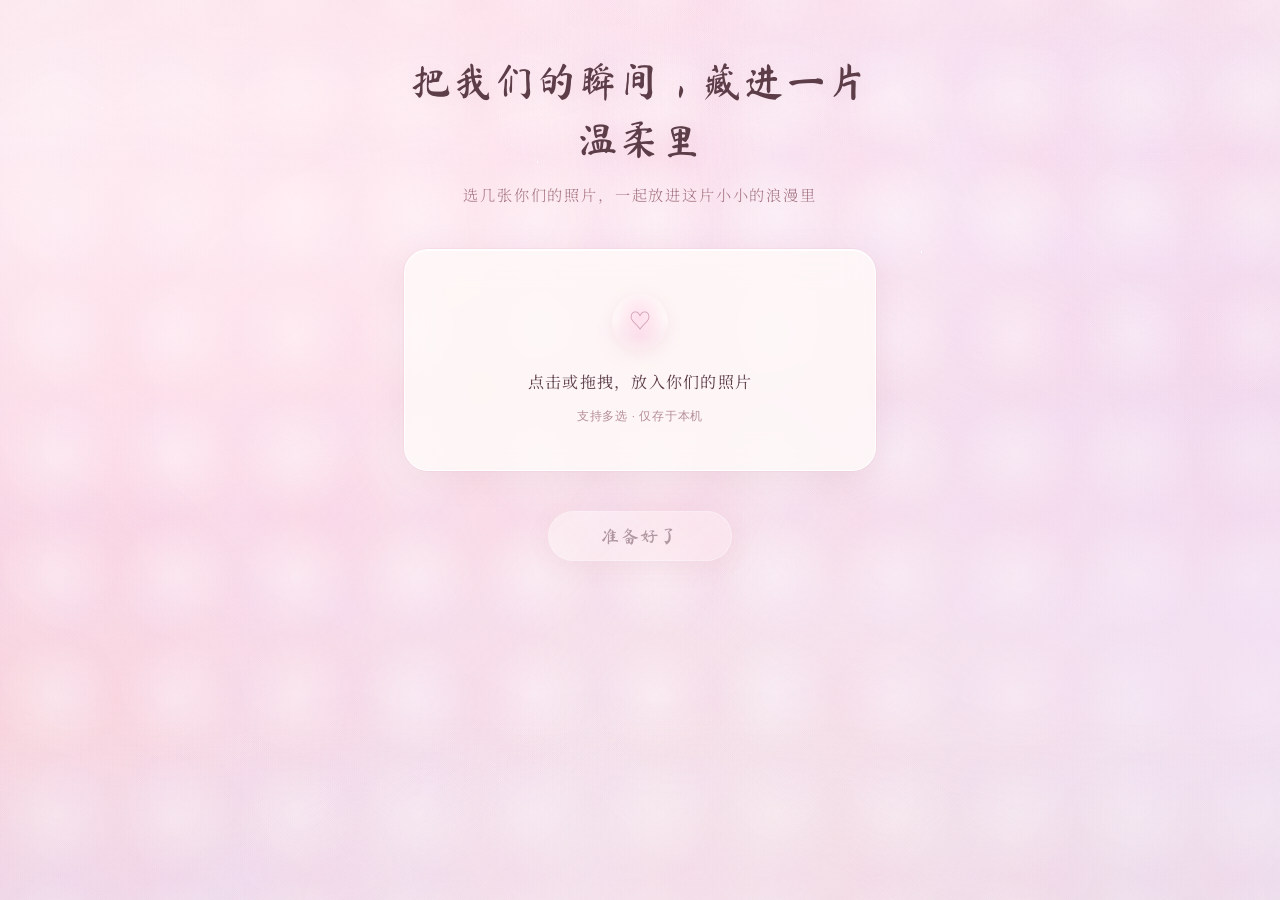
==== index.html @ b1c0aad8 "Initial commit: couple love gallery website Pure frontend romantic photo gallery with physics intera" ====
<!DOCTYPE html>
<html lang="zh-CN">
<head>
  <meta charset="UTF-8">
  <meta name="viewport" content="width=device-width, initial-scale=1.0">
  <title>把我们的瞬间 · 藏进温柔里</title>
  <link rel="preconnect" href="https://fonts.googleapis.com">
  <link rel="preconnect" href="https://fonts.gstatic.com" crossorigin>
  <link href="https://fonts.googleapis.com/css2?family=Ma+Shan+Zheng&family=ZCOOL+XiaoWei&family=Noto+Serif+SC:wght@300;400;500&display=swap" rel="stylesheet">
  <link rel="stylesheet" href="css/style.css">
</head>
<body class="page-upload">
  <!-- 背景装饰层 -->
  <div class="decor-layer" aria-hidden="true">
    <div class="dream-glow"></div>
    <div class="bokeh"></div>
    <div class="mist"></div>
    <div class="stars"></div>
    <div class="floating-hearts">
      <span></span><span></span><span></span><span></span><span></span><span></span>
    </div>
    <div class="heart-rain"></div>
    <div class="petals"></div>
    <div class="romance-vignette"></div>
  </div>

  <main class="upload-container">
    <header class="upload-header">
      <h1>把我们的瞬间，藏进一片温柔里</h1>
      <p class="subtitle">选几张你们的照片，一起放进这片小小的浪漫里</p>
    </header>

    <!-- 拖拽 / 点击上传区 -->
    <label class="drop-zone" id="dropZone" for="fileInput">
      <span class="drop-icon" aria-hidden="true"></span>
      <span class="drop-text">点击或拖拽，放入你们的照片</span>
      <span class="drop-hint">支持多选 · 仅存于本机</span>
      <input type="file" id="fileInput" accept="image/*" multiple hidden>
    </label>

    <!-- 已选预览 -->
    <section class="preview-section" id="previewSection" hidden>
      <p class="preview-count" id="previewCount"></p>
      <div class="preview-grid" id="previewGrid"></div>
    </section>

    <footer class="upload-actions">
      <button type="button" class="btn-primary" id="confirmBtn" disabled>准备好了</button>
      <a href="gallery.html" class="link-secondary" id="continueLink" hidden>先看看上次的回忆 →</a>
    </footer>
  </main>

  <script src="js/heart-rain.js"></script>
  <script src="js/db.js"></script>
  <script src="js/app.js"></script>
</body>
</html>
---- css/style.css ----
/* ===== 唯美浪漫主题 ===== */
:root {
  --cream: #fff9f7;
  --blush: #fce8ef;
  --peach: #ffe8e0;
  --lilac: #f0e8f8;
  --rose: #e8b4c4;
  --rose-soft: #f0d4de;
  --rose-deep: #c995a8;
  --gold-soft: #f5e6d3;
  --text-soft: #7a6369;
  --text-heading: #5c3d48;
  --text-accent: #9e6b7a;
  --shadow-soft: 0 8px 32px rgba(160, 100, 120, 0.1);
  --shadow-glow: 0 8px 40px rgba(220, 150, 170, 0.22);
  --glass: rgba(255, 252, 250, 0.72);
  --glass-border: rgba(255, 255, 255, 0.85);
  --radius-lg: 24px;
  --radius-md: 14px;
  --font-display: 'Ma Shan Zheng', 'STKaiti', 'KaiTi', cursive;
  --font-body: 'ZCOOL XiaoWei', 'Noto Serif SC', serif;
  --font-serif: 'Noto Serif SC', 'Songti SC', serif;
  --font-sans: 'PingFang SC', 'Microsoft YaHei', sans-serif;
}

*,
*::before,
*::after {
  box-sizing: border-box;
  margin: 0;
  padding: 0;
}

html, body {
  min-height: 100%;
  overflow-x: hidden;
}

body {
  font-family: var(--font-body);
  font-weight: 400;
  color: var(--text-soft);
  background-color: #fff5f8;
  background-image:
    radial-gradient(ellipse 120% 80% at 50% -20%, rgba(255, 220, 235, 0.9) 0%, transparent 55%),
    radial-gradient(ellipse 80% 60% at 100% 50%, rgba(240, 210, 230, 0.5) 0%, transparent 50%),
    radial-gradient(ellipse 70% 50% at 0% 80%, rgba(255, 230, 220, 0.55) 0%, transparent 45%),
    linear-gradient(175deg, #fff9f7 0%, #fceef3 35%, #f5e8f5 65%, #ede8f8 100%);
  background-attachment: fixed;
  line-height: 1.75;
  -webkit-font-smoothing: antialiased;
}

/* ===== 背景装饰层 ===== */
.decor-layer {
  position: fixed;
  inset: 0;
  pointer-events: none;
  z-index: 0;
  overflow: hidden;
}

/* 梦幻光晕（缓慢呼吸） */
.dream-glow {
  position: absolute;
  inset: -30%;
  background:
    radial-gradient(circle at 25% 35%, rgba(255, 180, 200, 0.35) 0%, transparent 42%),
    radial-gradient(circle at 75% 25%, rgba(230, 190, 240, 0.3) 0%, transparent 40%),
    radial-gradient(circle at 60% 75%, rgba(255, 210, 190, 0.28) 0%, transparent 38%),
    radial-gradient(circle at 15% 70%, rgba(255, 200, 220, 0.25) 0%, transparent 35%);
  animation: glowPulse 12s ease-in-out infinite alternate;
}

@keyframes glowPulse {
  0% { opacity: 0.75; transform: scale(1) rotate(0deg); }
  100% { opacity: 1; transform: scale(1.08) rotate(2deg); }
}

/* 散景光斑 */
.bokeh {
  position: absolute;
  inset: 0;
  background-image:
    radial-gradient(circle, rgba(255, 255, 255, 0.5) 0%, transparent 70%),
    radial-gradient(circle, rgba(255, 200, 215, 0.25) 0%, transparent 70%),
    radial-gradient(circle, rgba(240, 210, 255, 0.2) 0%, transparent 70%);
  background-size: 120px 120px, 180px 180px, 90px 90px;
  background-position: 10% 20%, 70% 60%, 40% 80%;
  opacity: 0.7;
  animation: bokehShift 20s ease-in-out infinite alternate;
}

@keyframes bokehShift {
  0% { transform: translate(0, 0); }
  100% { transform: translate(2%, -1%); }
}

.mist {
  position: absolute;
  inset: -20%;
  background:
    radial-gradient(ellipse 70% 55% at 15% 25%, rgba(255, 245, 250, 0.75) 0%, transparent 58%),
    radial-gradient(ellipse 60% 50% at 85% 65%, rgba(245, 230, 248, 0.6) 0%, transparent 55%),
    radial-gradient(ellipse 50% 40% at 50% 90%, rgba(255, 235, 240, 0.5) 0%, transparent 50%);
  animation: mistDrift 28s ease-in-out infinite alternate;
}

@keyframes mistDrift {
  0% { transform: translate(0, 0) scale(1); }
  100% { transform: translate(2%, 3%) scale(1.04); }
}

.stars {
  position: absolute;
  inset: 0;
  background-image:
    radial-gradient(2px 2px at 8% 12%, rgba(255, 255, 255, 0.95) 50%, transparent 50%),
    radial-gradient(1.5px 1.5px at 22% 38%, rgba(255, 230, 240, 0.9) 50%, transparent 50%),
    radial-gradient(2px 2px at 42% 18%, rgba(255, 255, 255, 0.85) 50%, transparent 50%),
    radial-gradient(1px 1px at 58% 52%, rgba(255, 245, 250, 0.8) 50%, transparent 50%),
    radial-gradient(2px 2px at 72% 28%, rgba(255, 255, 255, 0.9) 50%, transparent 50%),
    radial-gradient(1.5px 1.5px at 88% 62%, rgba(255, 220, 235, 0.85) 50%, transparent 50%),
    radial-gradient(1px 1px at 32% 72%, rgba(255, 255, 255, 0.75) 50%, transparent 50%),
    radial-gradient(2px 2px at 92% 8%, rgba(255, 240, 248, 0.9) 50%, transparent 50%),
    radial-gradient(1px 1px at 50% 45%, rgba(255, 255, 255, 0.6) 50%, transparent 50%);
  animation: starTwinkle 5s ease-in-out infinite alternate;
}

@keyframes starTwinkle {
  0% { opacity: 0.45; }
  100% { opacity: 1; }
}

/* 漂浮小爱心 */
.floating-hearts {
  position: absolute;
  inset: 0;
}

.floating-hearts span {
  position: absolute;
  font-size: 0;
  opacity: 0;
  animation: heartFloat 16s ease-in-out infinite;
}

.floating-hearts span::before {
  content: '♥';
  font-size: clamp(10px, 1.8vw, 16px);
  color: rgba(232, 160, 185, 0.35);
  text-shadow: 0 0 12px rgba(255, 180, 200, 0.4);
}

.floating-hearts span:nth-child(1) { left: 8%; animation-delay: 0s; animation-duration: 18s; }
.floating-hearts span:nth-child(2) { left: 25%; animation-delay: 3s; animation-duration: 22s; }
.floating-hearts span:nth-child(3) { left: 45%; animation-delay: 1s; animation-duration: 20s; }
.floating-hearts span:nth-child(4) { left: 62%; animation-delay: 5s; animation-duration: 17s; }
.floating-hearts span:nth-child(5) { left: 78%; animation-delay: 2s; animation-duration: 24s; }
.floating-hearts span:nth-child(6) { left: 90%; animation-delay: 7s; animation-duration: 19s; }

.floating-hearts span:nth-child(odd)::before {
  color: rgba(220, 170, 200, 0.4);
  font-size: clamp(8px, 1.4vw, 13px);
}

@keyframes heartFloat {
  0% {
    transform: translateY(105vh) rotate(0deg) scale(0.6);
    opacity: 0;
  }
  8% { opacity: 0.5; }
  50% { opacity: 0.35; }
  92% { opacity: 0.2; }
  100% {
    transform: translateY(-10vh) rotate(25deg) scale(1);
    opacity: 0;
  }
}

/* 粉色爱心雨 */
.heart-rain {
  position: absolute;
  inset: 0;
  overflow: hidden;
  pointer-events: none;
  z-index: 1;
}

.heart-rain-item {
  position: absolute;
  top: -8%;
  font-size: 0;
  animation: heartRainFall linear infinite;
  will-change: transform, opacity;
}

.heart-rain-item::before {
  content: '♥';
  display: block;
  font-size: var(--hr-size, 12px);
  color: rgba(255, 145, 180, 0.55);
  opacity: var(--hr-opacity, 0.35);
  text-shadow:
    0 0 10px rgba(255, 170, 195, 0.45),
    0 0 4px rgba(255, 200, 215, 0.35);
}

@keyframes heartRainFall {
  0% {
    transform: translateY(0) translateX(0) rotate(-8deg) scale(0.85);
    opacity: 0;
  }
  6% { opacity: var(--hr-opacity, 0.35); }
  88% { opacity: calc(var(--hr-opacity, 0.35) * 0.7); }
  100% {
    transform: translateY(108vh) translateX(var(--hr-drift, 20px)) rotate(18deg) scale(1);
    opacity: 0;
  }
}

.petals {
  position: absolute;
  inset: 0;
}

.petals::before,
.petals::after {
  content: '';
  position: absolute;
  width: 8px;
  height: 8px;
  border-radius: 50% 0 50% 50%;
  background: linear-gradient(135deg, rgba(255, 200, 215, 0.5), rgba(240, 180, 200, 0.25));
  animation: petalFall 24s linear infinite;
}

.petals::before {
  left: 12%;
  top: -12px;
  animation-duration: 26s;
}

.petals::after {
  left: 68%;
  top: -12px;
  width: 6px;
  height: 6px;
  animation-delay: 9s;
  animation-duration: 21s;
}

.decor-layer::after {
  content: '';
  position: absolute;
  width: 7px;
  height: 7px;
  border-radius: 50% 0 50% 50%;
  background: rgba(255, 190, 210, 0.35);
  left: 42%;
  top: -8px;
  animation: petalFall 28s linear infinite;
  animation-delay: 4s;
}

.decor-layer .petals::before {
  box-shadow:
    100px 0 0 0 rgba(255, 195, 210, 0.3),
    240px 0 0 0 rgba(245, 200, 220, 0.25),
    380px 0 0 0 rgba(255, 210, 225, 0.28),
    520px 0 0 0 rgba(235, 190, 210, 0.22);
}

@keyframes petalFall {
  0% {
    transform: translateY(0) translateX(0) rotate(0deg);
    opacity: 0;
  }
  10% { opacity: 0.65; }
  90% { opacity: 0.35; }
  100% {
    transform: translateY(100vh) translateX(40px) rotate(180deg);
    opacity: 0;
  }
}

/* 边缘柔焦暗角 */
.romance-vignette {
  position: absolute;
  inset: 0;
  background:
    radial-gradient(ellipse 85% 75% at 50% 45%, transparent 40%, rgba(180, 120, 140, 0.06) 100%),
    linear-gradient(180deg, rgba(255, 240, 245, 0.15) 0%, transparent 20%, transparent 80%, rgba(240, 220, 235, 0.2) 100%);
  pointer-events: none;
}

/* ===== 上传页 ===== */
.page-upload main,
.upload-container {
  position: relative;
  z-index: 1;
  max-width: 520px;
  margin: 0 auto;
  padding: 52px 24px 72px;
  min-height: 100vh;
  display: flex;
  flex-direction: column;
  align-items: center;
}

.upload-header {
  text-align: center;
  margin-bottom: 40px;
}

.upload-header h1 {
  font-family: var(--font-display);
  font-size: clamp(1.85rem, 6vw, 2.5rem);
  font-weight: 400;
  color: var(--text-heading);
  letter-spacing: 0.04em;
  line-height: 1.45;
  text-shadow: 0 2px 20px rgba(200, 120, 150, 0.15);
}

.subtitle {
  margin-top: 14px;
  font-family: var(--font-serif);
  font-size: 0.95rem;
  font-weight: 300;
  color: var(--text-accent);
  letter-spacing: 0.12em;
  opacity: 0.92;
}

.drop-zone {
  display: flex;
  flex-direction: column;
  align-items: center;
  justify-content: center;
  width: 100%;
  min-height: 210px;
  padding: 44px 28px;
  border: 1px solid rgba(255, 255, 255, 0.9);
  border-radius: var(--radius-lg);
  background: var(--glass);
  backdrop-filter: blur(16px);
  -webkit-backdrop-filter: blur(16px);
  cursor: pointer;
  transition: border-color 0.35s, box-shadow 0.35s, transform 0.35s;
  box-shadow:
    var(--shadow-soft),
    inset 0 1px 0 rgba(255, 255, 255, 0.9),
    0 0 0 1px rgba(240, 200, 215, 0.25);
  position: relative;
  overflow: hidden;
}

.drop-zone::before {
  content: '';
  position: absolute;
  inset: -1px;
  border-radius: inherit;
  padding: 1px;
  background: linear-gradient(
    135deg,
    rgba(255, 200, 220, 0.6),
    rgba(240, 210, 255, 0.4),
    rgba(255, 220, 200, 0.5)
  );
  -webkit-mask: linear-gradient(#fff 0 0) content-box, linear-gradient(#fff 0 0);
  mask: linear-gradient(#fff 0 0) content-box, linear-gradient(#fff 0 0);
  -webkit-mask-composite: xor;
  mask-composite: exclude;
  pointer-events: none;
  opacity: 0.7;
}

.drop-zone:hover,
.drop-zone.drag-over {
  border-color: rgba(255, 255, 255, 1);
  transform: translateY(-2px);
  box-shadow:
    var(--shadow-glow),
    inset 0 1px 0 rgba(255, 255, 255, 1),
    0 0 0 1px rgba(230, 170, 190, 0.35);
}

.drop-icon {
  width: 56px;
  height: 56px;
  margin-bottom: 18px;
  background:
    radial-gradient(circle at 50% 40%, rgba(255, 220, 235, 0.9) 0%, transparent 55%),
    radial-gradient(ellipse 90% 60% at 50% 75%, rgba(245, 200, 220, 0.5) 0%, transparent 70%);
  border-radius: 50%;
  position: relative;
  box-shadow: 0 4px 20px rgba(220, 150, 170, 0.2);
}

.drop-icon::after {
  content: '♡';
  position: absolute;
  inset: 0;
  display: flex;
  align-items: center;
  justify-content: center;
  font-size: 22px;
  color: var(--rose-deep);
  opacity: 0.85;
  animation: heartBeat 2.5s ease-in-out infinite;
}

@keyframes heartBeat {
  0%, 100% { transform: scale(1); }
  50% { transform: scale(1.08); }
}

.drop-text {
  font-family: var(--font-serif);
  font-size: 1rem;
  color: var(--text-heading);
  letter-spacing: 0.08em;
}

.drop-hint {
  margin-top: 10px;
  font-family: var(--font-sans);
  font-size: 0.72rem;
  color: var(--text-accent);
  letter-spacing: 0.06em;
  opacity: 0.75;
}

.preview-section {
  width: 100%;
  margin-top: 32px;
}

.preview-count {
  font-family: var(--font-serif);
  font-size: 0.88rem;
  margin-bottom: 14px;
  text-align: center;
  color: var(--text-accent);
  letter-spacing: 0.08em;
}

.preview-grid {
  display: grid;
  grid-template-columns: repeat(auto-fill, minmax(88px, 1fr));
  gap: 14px;
}

.preview-item {
  position: relative;
  aspect-ratio: 1;
  border-radius: var(--radius-md);
  overflow: hidden;
  box-shadow: var(--shadow-soft), 0 0 0 1px rgba(255, 255, 255, 0.6);
}

.preview-item img {
  width: 100%;
  height: 100%;
  object-fit: cover;
  display: block;
}

.preview-remove {
  position: absolute;
  top: 4px;
  right: 4px;
  width: 24px;
  height: 24px;
  border: none;
  border-radius: 50%;
  background: rgba(255, 255, 255, 0.9);
  color: var(--rose-deep);
  font-size: 16px;
  line-height: 1;
  cursor: pointer;
  opacity: 0;
  transition: opacity 0.2s;
}

.preview-item:hover .preview-remove {
  opacity: 1;
}

.upload-actions {
  margin-top: 40px;
  display: flex;
  flex-direction: column;
  align-items: center;
  gap: 18px;
  width: 100%;
}

.btn-primary {
  display: inline-block;
  padding: 15px 52px;
  font-family: var(--font-display);
  font-size: 1.15rem;
  letter-spacing: 0.08em;
  color: var(--text-heading);
  background: linear-gradient(145deg, rgba(255, 252, 250, 0.95), rgba(255, 235, 242, 0.9));
  border: 1px solid rgba(255, 255, 255, 0.95);
  border-radius: 999px;
  cursor: pointer;
  text-decoration: none;
  transition: background 0.35s, box-shadow 0.35s, transform 0.3s;
  box-shadow:
    var(--shadow-soft),
    0 0 24px rgba(230, 160, 185, 0.2);
}

.btn-primary:hover:not(:disabled) {
  background: linear-gradient(145deg, #fff, rgba(255, 240, 246, 1));
  transform: translateY(-2px);
  box-shadow: var(--shadow-glow);
}

.btn-primary:disabled {
  opacity: 0.45;
  cursor: not-allowed;
  transform: none;
}

.link-secondary {
  font-family: var(--font-serif);
  font-size: 0.85rem;
  color: var(--text-accent);
  text-decoration: none;
  letter-spacing: 0.06em;
  opacity: 0.85;
  border-bottom: 1px solid transparent;
  transition: opacity 0.2s, border-color 0.2s, color 0.2s;
}

.link-secondary:hover {
  opacity: 1;
  color: var(--rose-deep);
  border-bottom-color: var(--rose);
}

/* ===== 主视觉页 ===== */
.page-gallery {
  overflow: hidden;
  height: 100vh;
}

.gallery-stage {
  position: fixed;
  inset: 0;
  z-index: 2;
}

.trail-layer {
  position: fixed;
  inset: 0;
  z-index: 1;
  pointer-events: none;
}

.photo-card {
  position: fixed;
  left: 0;
  top: 0;
  will-change: transform;
  border-radius: var(--radius-md);
  overflow: hidden;
  box-shadow:
    0 6px 24px rgba(140, 90, 110, 0.15),
    0 0 0 1px rgba(255, 255, 255, 0.65),
    0 0 20px rgba(255, 180, 200, 0.12);
  pointer-events: auto;
  cursor: pointer;
  transition: box-shadow 0.3s;
}

.photo-card:hover {
  box-shadow:
    0 12px 36px rgba(160, 100, 120, 0.22),
    0 0 0 1px rgba(255, 255, 255, 0.85),
    0 0 32px rgba(255, 160, 190, 0.25);
}

.photo-card.is-hidden,
.photo-card.is-exploding {
  pointer-events: none;
  opacity: 0;
}

.photo-card img {
  width: 100%;
  height: 100%;
  object-fit: cover;
  display: block;
  user-select: none;
  -webkit-user-drag: none;
}

.intro-overlay {
  position: fixed;
  inset: 0;
  z-index: 10;
  display: flex;
  align-items: center;
  justify-content: center;
  background: rgba(255, 245, 248, 0.75);
  backdrop-filter: blur(12px);
  -webkit-backdrop-filter: blur(12px);
  transition: opacity 0.9s ease;
}

.intro-overlay.fade-out {
  opacity: 0;
  pointer-events: none;
}

.intro-content {
  text-align: center;
  padding: 40px 36px;
  max-width: 440px;
  background: var(--glass);
  border-radius: var(--radius-lg);
  border: 1px solid var(--glass-border);
  box-shadow:
    var(--shadow-glow),
    inset 0 1px 0 rgba(255, 255, 255, 0.95);
  position: relative;
}

.intro-content::before {
  content: '♥';
  position: absolute;
  top: -12px;
  left: 50%;
  transform: translateX(-50%);
  font-size: 20px;
  color: var(--rose);
  opacity: 0.6;
  text-shadow: 0 0 16px rgba(255, 150, 180, 0.5);
}

.intro-line {
  font-family: var(--font-display);
  font-size: clamp(1.5rem, 5vw, 1.9rem);
  font-weight: 400;
  color: var(--text-heading);
  letter-spacing: 0.06em;
  line-height: 1.65;
}

.intro-line-sub {
  margin-top: 18px;
  font-family: var(--font-serif);
  font-size: clamp(0.95rem, 2.8vw, 1.05rem);
  font-weight: 300;
  color: var(--text-accent);
  letter-spacing: 0.14em;
}

.intro-skip {
  margin-top: 36px;
  padding: 10px 24px;
  font-family: var(--font-serif);
  font-size: 0.82rem;
  color: var(--text-accent);
  background: transparent;
  border: none;
  cursor: pointer;
  opacity: 0.7;
  letter-spacing: 0.12em;
  transition: opacity 0.25s, color 0.25s;
}

.intro-skip:hover {
  opacity: 1;
  color: var(--rose-deep);
}

.top-controls {
  position: fixed;
  top: 20px;
  right: 20px;
  z-index: 30;
  display: flex;
  flex-direction: column;
  align-items: center;
  gap: 10px;
}

.btn-add-photo {
  position: relative;
  width: 42px;
  height: 42px;
  border: 1px solid rgba(255, 255, 255, 0.9);
  border-radius: 50%;
  background: var(--glass);
  backdrop-filter: blur(12px);
  -webkit-backdrop-filter: blur(12px);
  color: var(--rose-deep);
  font-size: 22px;
  font-weight: 300;
  line-height: 1;
  cursor: pointer;
  box-shadow: var(--shadow-soft), 0 0 20px rgba(230, 160, 185, 0.15);
  transition: background 0.3s, transform 0.3s, box-shadow 0.3s;
  font-family: var(--font-body);
}

.btn-add-photo:hover {
  background: rgba(255, 255, 255, 0.95);
  transform: scale(1.08);
  box-shadow: var(--shadow-glow);
}

.btn-add-photo:active {
  transform: scale(0.95);
}

.btn-rules {
  width: 42px;
  height: 28px;
  border: 1px solid rgba(255, 255, 255, 0.9);
  border-radius: 14px;
  background: var(--glass);
  color: var(--text-accent);
  font-family: var(--font-serif);
  font-size: 0.74rem;
  letter-spacing: 0.05em;
  cursor: pointer;
  box-shadow: var(--shadow-soft);
  transition: transform 0.25s, box-shadow 0.25s, background 0.25s;
}

.btn-rules:hover {
  transform: translateY(-1px);
  background: rgba(255, 255, 255, 0.95);
  box-shadow: var(--shadow-glow);
}

.rules-bubble {
  position: absolute;
  top: 46px;
  right: 56px;
  max-width: 220px;
  padding: 10px 12px;
  border-radius: 14px;
  border: 1px solid rgba(255, 255, 255, 0.92);
  background: rgba(255, 252, 250, 0.92);
  color: var(--text-accent);
  font-family: var(--font-serif);
  font-size: 0.78rem;
  line-height: 1.55;
  box-shadow: var(--shadow-soft);
  opacity: 0;
  transform: translateX(8px) scale(0.96);
  transition: opacity 0.24s ease, transform 0.24s ease;
  pointer-events: none;
}

.rules-bubble.show {
  opacity: 1;
  transform: translateX(0) scale(1);
}

.rules-modal {
  position: fixed;
  inset: 0;
  z-index: 40;
  display: flex;
  align-items: center;
  justify-content: center;
  padding: 20px;
  background: rgba(255, 245, 248, 0.45);
  backdrop-filter: blur(6px);
}

.rules-modal[hidden] {
  display: none !important;
}

.rules-card {
  width: min(92vw, 460px);
  background: rgba(255, 252, 250, 0.95);
  border: 1px solid rgba(255, 255, 255, 0.95);
  border-radius: var(--radius-lg);
  box-shadow: var(--shadow-glow);
  padding: 24px 22px 20px;
}

.rules-card h2 {
  font-family: var(--font-display);
  font-size: 1.35rem;
  font-weight: 400;
  color: var(--text-heading);
  text-align: center;
  margin-bottom: 12px;
}

.rules-list {
  list-style: none;
  display: grid;
  gap: 8px;
  margin-bottom: 14px;
}

.rules-list li {
  font-family: var(--font-serif);
  font-size: 0.9rem;
  color: var(--text-soft);
  line-height: 1.65;
}

.rules-close {
  display: block;
  margin: 0 auto;
  min-width: 110px;
  border: 1px solid rgba(255, 255, 255, 0.95);
  border-radius: 999px;
  background: linear-gradient(145deg, rgba(255, 252, 250, 0.95), rgba(255, 235, 242, 0.9));
  color: var(--text-heading);
  font-family: var(--font-serif);
  font-size: 0.86rem;
  padding: 9px 16px;
  cursor: pointer;
}

.effects-layer {
  position: fixed;
  inset: 0;
  z-index: 15;
  pointer-events: none;
  overflow: hidden;
}

.firework-particle {
  position: fixed;
  border-radius: 4px;
  background-size: cover;
  background-position: center;
  pointer-events: none;
  will-change: transform, opacity;
}

.love-quote {
  position: fixed;
  left: 50%;
  top: 50%;
  transform: translate(-50%, -50%);
  max-width: min(90vw, 380px);
  padding: 28px 36px;
  text-align: center;
  font-family: var(--font-display);
  font-size: clamp(1.25rem, 4.5vw, 1.55rem);
  font-weight: 400;
  letter-spacing: 0.06em;
  line-height: 1.75;
  color: var(--text-heading);
  background: var(--glass);
  backdrop-filter: blur(16px);
  -webkit-backdrop-filter: blur(16px);
  border: 1px solid rgba(255, 255, 255, 0.9);
  border-radius: var(--radius-lg);
  box-shadow:
    var(--shadow-glow),
    inset 0 1px 0 rgba(255, 255, 255, 0.95);
  opacity: 0;
  animation: quoteIn 0.7s ease forwards;
  pointer-events: none;
}

.love-quote::before,
.love-quote::after {
  font-family: var(--font-display);
  color: var(--rose);
  opacity: 0.45;
  font-size: 1.2em;
}

.love-quote::before {
  content: '「';
  margin-right: 0.15em;
}

.love-quote::after {
  content: '」';
  margin-left: 0.15em;
}

.love-quote.fade-out {
  animation: quoteOut 1.2s ease forwards;
}

@keyframes quoteIn {
  from {
    opacity: 0;
    transform: translate(-50%, -50%) scale(0.9);
  }
  to {
    opacity: 1;
    transform: translate(-50%, -50%) scale(1);
  }
}

@keyframes quoteOut {
  from {
    opacity: 1;
    transform: translate(-50%, -50%) scale(1);
  }
  to {
    opacity: 0;
    transform: translate(-50%, -52%) scale(0.94);
  }
}

/* ===== 响应式 ===== */
@media (max-width: 480px) {
  .upload-container {
    padding: 36px 18px 56px;
  }

  .drop-zone {
    min-height: 170px;
    padding: 32px 20px;
  }

  .btn-add-photo {
    width: 38px;
    height: 38px;
    font-size: 20px;
  }

  .top-controls {
    top: 14px;
    right: 14px;
  }

  .btn-rules {
    width: 38px;
    font-size: 0.68rem;
  }

  .rules-bubble {
    right: 48px;
    max-width: 180px;
    font-size: 0.72rem;
    padding: 8px 10px;
  }

  .intro-content {
    padding: 32px 24px;
    margin: 0 16px;
  }
}

/* ===== 减少动画偏好 ===== */
@media (prefers-reduced-motion: reduce) {
  .dream-glow,
  .bokeh,
  .mist,
  .stars,
  .floating-hearts span,
  .heart-rain-item,
  .petals::before,
  .petals::after,
  .decor-layer::after,
  .drop-icon::after {
    animation: none !important;
  }

  .intro-overlay {
    transition: none;
  }
}
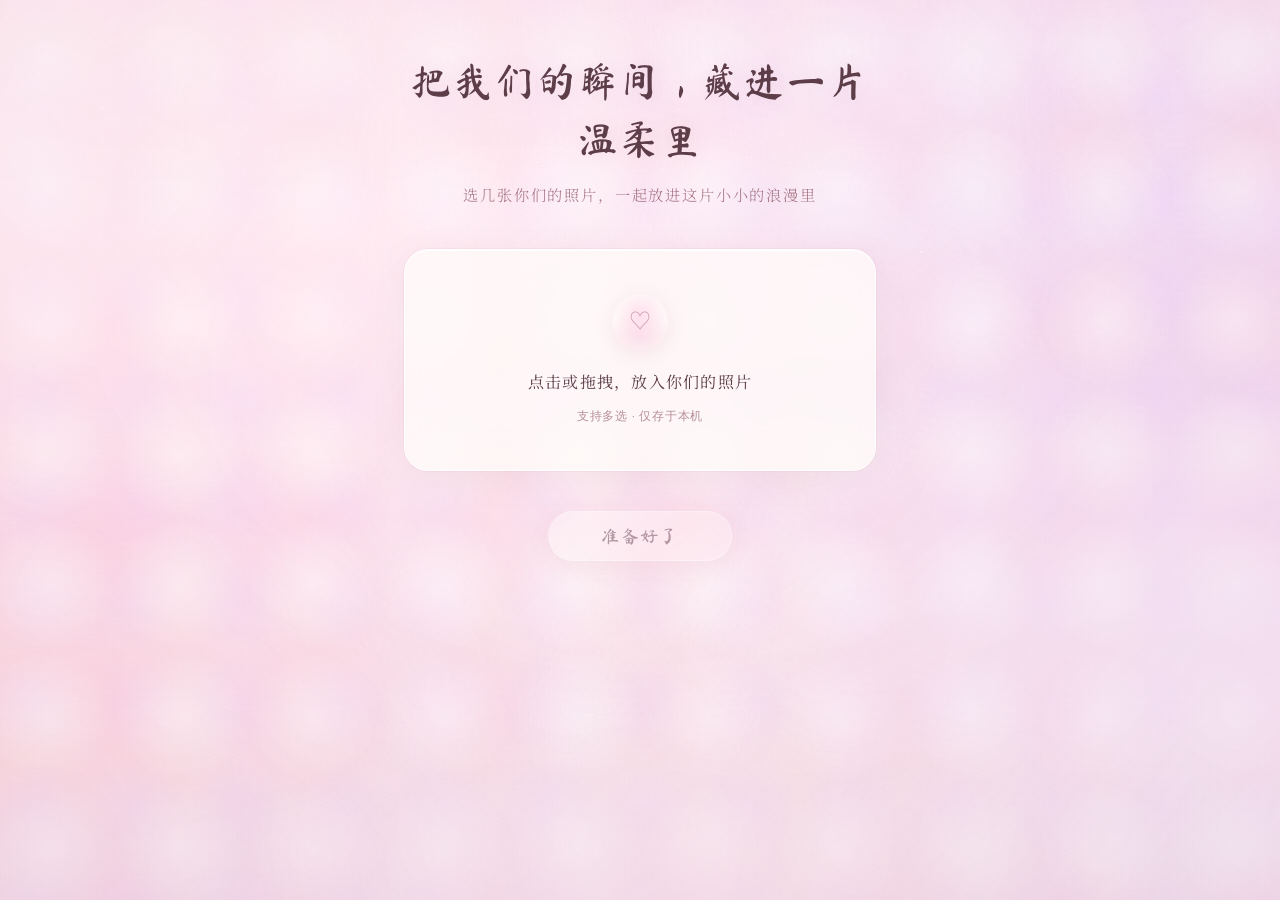
==== commit 68191fc3: "Update website" ====
--- a/index.html
+++ b/index.html
@@ -1,57 +1,57 @@
-<!DOCTYPE html>
-<html lang="zh-CN">
-<head>
-  <meta charset="UTF-8">
-  <meta name="viewport" content="width=device-width, initial-scale=1.0">
-  <title>把我们的瞬间 · 藏进温柔里</title>
-  <link rel="preconnect" href="https://fonts.googleapis.com">
-  <link rel="preconnect" href="https://fonts.gstatic.com" crossorigin>
-  <link href="https://fonts.googleapis.com/css2?family=Ma+Shan+Zheng&family=ZCOOL+XiaoWei&family=Noto+Serif+SC:wght@300;400;500&display=swap" rel="stylesheet">
-  <link rel="stylesheet" href="css/style.css">
-</head>
-<body class="page-upload">
-  <!-- 背景装饰层 -->
-  <div class="decor-layer" aria-hidden="true">
-    <div class="dream-glow"></div>
-    <div class="bokeh"></div>
-    <div class="mist"></div>
-    <div class="stars"></div>
-    <div class="floating-hearts">
-      <span></span><span></span><span></span><span></span><span></span><span></span>
-    </div>
-    <div class="heart-rain"></div>
-    <div class="petals"></div>
-    <div class="romance-vignette"></div>
-  </div>
-
-  <main class="upload-container">
-    <header class="upload-header">
-      <h1>把我们的瞬间，藏进一片温柔里</h1>
-      <p class="subtitle">选几张你们的照片，一起放进这片小小的浪漫里</p>
-    </header>
-
-    <!-- 拖拽 / 点击上传区 -->
-    <label class="drop-zone" id="dropZone" for="fileInput">
-      <span class="drop-icon" aria-hidden="true"></span>
-      <span class="drop-text">点击或拖拽，放入你们的照片</span>
-      <span class="drop-hint">支持多选 · 仅存于本机</span>
-      <input type="file" id="fileInput" accept="image/*" multiple hidden>
-    </label>
-
-    <!-- 已选预览 -->
-    <section class="preview-section" id="previewSection" hidden>
-      <p class="preview-count" id="previewCount"></p>
-      <div class="preview-grid" id="previewGrid"></div>
-    </section>
-
-    <footer class="upload-actions">
-      <button type="button" class="btn-primary" id="confirmBtn" disabled>准备好了</button>
-      <a href="gallery.html" class="link-secondary" id="continueLink" hidden>先看看上次的回忆 →</a>
-    </footer>
-  </main>
-
-  <script src="js/heart-rain.js"></script>
-  <script src="js/db.js"></script>
-  <script src="js/app.js"></script>
-</body>
-</html>
+<!DOCTYPE html>
+<html lang="zh-CN">
+<head>
+  <meta charset="UTF-8">
+  <meta name="viewport" content="width=device-width, initial-scale=1.0">
+  <title>把我们的瞬间 · 藏进温柔里</title>
+  <link rel="preconnect" href="https://fonts.googleapis.com">
+  <link rel="preconnect" href="https://fonts.gstatic.com" crossorigin>
+  <link href="https://fonts.googleapis.com/css2?family=Ma+Shan+Zheng&family=ZCOOL+XiaoWei&family=Noto+Serif+SC:wght@300;400;500&display=swap" rel="stylesheet">
+  <link rel="stylesheet" href="css/style.css">
+</head>
+<body class="page-upload">
+  <!-- 背景装饰层 -->
+  <div class="decor-layer" aria-hidden="true">
+    <div class="dream-glow"></div>
+    <div class="bokeh"></div>
+    <div class="mist"></div>
+    <div class="stars"></div>
+    <div class="floating-hearts">
+      <span></span><span></span><span></span><span></span><span></span><span></span>
+    </div>
+    <div class="heart-rain"></div>
+    <div class="petals"></div>
+    <div class="romance-vignette"></div>
+  </div>
+
+  <main class="upload-container">
+    <header class="upload-header">
+      <h1>把我们的瞬间，藏进一片温柔里</h1>
+      <p class="subtitle">选几张你们的照片，一起放进这片小小的浪漫里</p>
+    </header>
+
+    <!-- 拖拽 / 点击上传区 -->
+    <label class="drop-zone" id="dropZone" for="fileInput">
+      <span class="drop-icon" aria-hidden="true"></span>
+      <span class="drop-text">点击或拖拽，放入你们的照片</span>
+      <span class="drop-hint">支持多选 · 仅存于本机</span>
+      <input type="file" id="fileInput" accept="image/*" multiple hidden>
+    </label>
+
+    <!-- 已选预览 -->
+    <section class="preview-section" id="previewSection" hidden>
+      <p class="preview-count" id="previewCount"></p>
+      <div class="preview-grid" id="previewGrid"></div>
+    </section>
+
+    <footer class="upload-actions">
+      <button type="button" class="btn-primary" id="confirmBtn" disabled>准备好了</button>
+      <a href="gallery.html" class="link-secondary" id="continueLink" hidden>先看看上次的回忆 →</a>
+    </footer>
+  </main>
+
+  <script src="js/heart-rain.js"></script>
+  <script src="js/db.js"></script>
+  <script src="js/app.js"></script>
+</body>
+</html>
--- a/css/style.css
+++ b/css/style.css
@@ -1,978 +1,1325 @@
-/* ===== 唯美浪漫主题 ===== */
-:root {
-  --cream: #fff9f7;
-  --blush: #fce8ef;
-  --peach: #ffe8e0;
-  --lilac: #f0e8f8;
-  --rose: #e8b4c4;
-  --rose-soft: #f0d4de;
-  --rose-deep: #c995a8;
-  --gold-soft: #f5e6d3;
-  --text-soft: #7a6369;
-  --text-heading: #5c3d48;
-  --text-accent: #9e6b7a;
-  --shadow-soft: 0 8px 32px rgba(160, 100, 120, 0.1);
-  --shadow-glow: 0 8px 40px rgba(220, 150, 170, 0.22);
-  --glass: rgba(255, 252, 250, 0.72);
-  --glass-border: rgba(255, 255, 255, 0.85);
-  --radius-lg: 24px;
-  --radius-md: 14px;
-  --font-display: 'Ma Shan Zheng', 'STKaiti', 'KaiTi', cursive;
-  --font-body: 'ZCOOL XiaoWei', 'Noto Serif SC', serif;
-  --font-serif: 'Noto Serif SC', 'Songti SC', serif;
-  --font-sans: 'PingFang SC', 'Microsoft YaHei', sans-serif;
-}
-
-*,
-*::before,
-*::after {
-  box-sizing: border-box;
-  margin: 0;
-  padding: 0;
-}
-
-html, body {
-  min-height: 100%;
-  overflow-x: hidden;
-}
-
-body {
-  font-family: var(--font-body);
-  font-weight: 400;
-  color: var(--text-soft);
-  background-color: #fff5f8;
-  background-image:
-    radial-gradient(ellipse 120% 80% at 50% -20%, rgba(255, 220, 235, 0.9) 0%, transparent 55%),
-    radial-gradient(ellipse 80% 60% at 100% 50%, rgba(240, 210, 230, 0.5) 0%, transparent 50%),
-    radial-gradient(ellipse 70% 50% at 0% 80%, rgba(255, 230, 220, 0.55) 0%, transparent 45%),
-    linear-gradient(175deg, #fff9f7 0%, #fceef3 35%, #f5e8f5 65%, #ede8f8 100%);
-  background-attachment: fixed;
-  line-height: 1.75;
-  -webkit-font-smoothing: antialiased;
-}
-
-/* ===== 背景装饰层 ===== */
-.decor-layer {
-  position: fixed;
-  inset: 0;
-  pointer-events: none;
-  z-index: 0;
-  overflow: hidden;
-}
-
-/* 梦幻光晕（缓慢呼吸） */
-.dream-glow {
-  position: absolute;
-  inset: -30%;
-  background:
-    radial-gradient(circle at 25% 35%, rgba(255, 180, 200, 0.35) 0%, transparent 42%),
-    radial-gradient(circle at 75% 25%, rgba(230, 190, 240, 0.3) 0%, transparent 40%),
-    radial-gradient(circle at 60% 75%, rgba(255, 210, 190, 0.28) 0%, transparent 38%),
-    radial-gradient(circle at 15% 70%, rgba(255, 200, 220, 0.25) 0%, transparent 35%);
-  animation: glowPulse 12s ease-in-out infinite alternate;
-}
-
-@keyframes glowPulse {
-  0% { opacity: 0.75; transform: scale(1) rotate(0deg); }
-  100% { opacity: 1; transform: scale(1.08) rotate(2deg); }
-}
-
-/* 散景光斑 */
-.bokeh {
-  position: absolute;
-  inset: 0;
-  background-image:
-    radial-gradient(circle, rgba(255, 255, 255, 0.5) 0%, transparent 70%),
-    radial-gradient(circle, rgba(255, 200, 215, 0.25) 0%, transparent 70%),
-    radial-gradient(circle, rgba(240, 210, 255, 0.2) 0%, transparent 70%);
-  background-size: 120px 120px, 180px 180px, 90px 90px;
-  background-position: 10% 20%, 70% 60%, 40% 80%;
-  opacity: 0.7;
-  animation: bokehShift 20s ease-in-out infinite alternate;
-}
-
-@keyframes bokehShift {
-  0% { transform: translate(0, 0); }
-  100% { transform: translate(2%, -1%); }
-}
-
-.mist {
-  position: absolute;
-  inset: -20%;
-  background:
-    radial-gradient(ellipse 70% 55% at 15% 25%, rgba(255, 245, 250, 0.75) 0%, transparent 58%),
-    radial-gradient(ellipse 60% 50% at 85% 65%, rgba(245, 230, 248, 0.6) 0%, transparent 55%),
-    radial-gradient(ellipse 50% 40% at 50% 90%, rgba(255, 235, 240, 0.5) 0%, transparent 50%);
-  animation: mistDrift 28s ease-in-out infinite alternate;
-}
-
-@keyframes mistDrift {
-  0% { transform: translate(0, 0) scale(1); }
-  100% { transform: translate(2%, 3%) scale(1.04); }
-}
-
-.stars {
-  position: absolute;
-  inset: 0;
-  background-image:
-    radial-gradient(2px 2px at 8% 12%, rgba(255, 255, 255, 0.95) 50%, transparent 50%),
-    radial-gradient(1.5px 1.5px at 22% 38%, rgba(255, 230, 240, 0.9) 50%, transparent 50%),
-    radial-gradient(2px 2px at 42% 18%, rgba(255, 255, 255, 0.85) 50%, transparent 50%),
-    radial-gradient(1px 1px at 58% 52%, rgba(255, 245, 250, 0.8) 50%, transparent 50%),
-    radial-gradient(2px 2px at 72% 28%, rgba(255, 255, 255, 0.9) 50%, transparent 50%),
-    radial-gradient(1.5px 1.5px at 88% 62%, rgba(255, 220, 235, 0.85) 50%, transparent 50%),
-    radial-gradient(1px 1px at 32% 72%, rgba(255, 255, 255, 0.75) 50%, transparent 50%),
-    radial-gradient(2px 2px at 92% 8%, rgba(255, 240, 248, 0.9) 50%, transparent 50%),
-    radial-gradient(1px 1px at 50% 45%, rgba(255, 255, 255, 0.6) 50%, transparent 50%);
-  animation: starTwinkle 5s ease-in-out infinite alternate;
-}
-
-@keyframes starTwinkle {
-  0% { opacity: 0.45; }
-  100% { opacity: 1; }
-}
-
-/* 漂浮小爱心 */
-.floating-hearts {
-  position: absolute;
-  inset: 0;
-}
-
-.floating-hearts span {
-  position: absolute;
-  font-size: 0;
-  opacity: 0;
-  animation: heartFloat 16s ease-in-out infinite;
-}
-
-.floating-hearts span::before {
-  content: '♥';
-  font-size: clamp(10px, 1.8vw, 16px);
-  color: rgba(232, 160, 185, 0.35);
-  text-shadow: 0 0 12px rgba(255, 180, 200, 0.4);
-}
-
-.floating-hearts span:nth-child(1) { left: 8%; animation-delay: 0s; animation-duration: 18s; }
-.floating-hearts span:nth-child(2) { left: 25%; animation-delay: 3s; animation-duration: 22s; }
-.floating-hearts span:nth-child(3) { left: 45%; animation-delay: 1s; animation-duration: 20s; }
-.floating-hearts span:nth-child(4) { left: 62%; animation-delay: 5s; animation-duration: 17s; }
-.floating-hearts span:nth-child(5) { left: 78%; animation-delay: 2s; animation-duration: 24s; }
-.floating-hearts span:nth-child(6) { left: 90%; animation-delay: 7s; animation-duration: 19s; }
-
-.floating-hearts span:nth-child(odd)::before {
-  color: rgba(220, 170, 200, 0.4);
-  font-size: clamp(8px, 1.4vw, 13px);
-}
-
-@keyframes heartFloat {
-  0% {
-    transform: translateY(105vh) rotate(0deg) scale(0.6);
-    opacity: 0;
-  }
-  8% { opacity: 0.5; }
-  50% { opacity: 0.35; }
-  92% { opacity: 0.2; }
-  100% {
-    transform: translateY(-10vh) rotate(25deg) scale(1);
-    opacity: 0;
-  }
-}
-
-/* 粉色爱心雨 */
-.heart-rain {
-  position: absolute;
-  inset: 0;
-  overflow: hidden;
-  pointer-events: none;
-  z-index: 1;
-}
-
-.heart-rain-item {
-  position: absolute;
-  top: -8%;
-  font-size: 0;
-  animation: heartRainFall linear infinite;
-  will-change: transform, opacity;
-}
-
-.heart-rain-item::before {
-  content: '♥';
-  display: block;
-  font-size: var(--hr-size, 12px);
-  color: rgba(255, 145, 180, 0.55);
-  opacity: var(--hr-opacity, 0.35);
-  text-shadow:
-    0 0 10px rgba(255, 170, 195, 0.45),
-    0 0 4px rgba(255, 200, 215, 0.35);
-}
-
-@keyframes heartRainFall {
-  0% {
-    transform: translateY(0) translateX(0) rotate(-8deg) scale(0.85);
-    opacity: 0;
-  }
-  6% { opacity: var(--hr-opacity, 0.35); }
-  88% { opacity: calc(var(--hr-opacity, 0.35) * 0.7); }
-  100% {
-    transform: translateY(108vh) translateX(var(--hr-drift, 20px)) rotate(18deg) scale(1);
-    opacity: 0;
-  }
-}
-
-.petals {
-  position: absolute;
-  inset: 0;
-}
-
-.petals::before,
-.petals::after {
-  content: '';
-  position: absolute;
-  width: 8px;
-  height: 8px;
-  border-radius: 50% 0 50% 50%;
-  background: linear-gradient(135deg, rgba(255, 200, 215, 0.5), rgba(240, 180, 200, 0.25));
-  animation: petalFall 24s linear infinite;
-}
-
-.petals::before {
-  left: 12%;
-  top: -12px;
-  animation-duration: 26s;
-}
-
-.petals::after {
-  left: 68%;
-  top: -12px;
-  width: 6px;
-  height: 6px;
-  animation-delay: 9s;
-  animation-duration: 21s;
-}
-
-.decor-layer::after {
-  content: '';
-  position: absolute;
-  width: 7px;
-  height: 7px;
-  border-radius: 50% 0 50% 50%;
-  background: rgba(255, 190, 210, 0.35);
-  left: 42%;
-  top: -8px;
-  animation: petalFall 28s linear infinite;
-  animation-delay: 4s;
-}
-
-.decor-layer .petals::before {
-  box-shadow:
-    100px 0 0 0 rgba(255, 195, 210, 0.3),
-    240px 0 0 0 rgba(245, 200, 220, 0.25),
-    380px 0 0 0 rgba(255, 210, 225, 0.28),
-    520px 0 0 0 rgba(235, 190, 210, 0.22);
-}
-
-@keyframes petalFall {
-  0% {
-    transform: translateY(0) translateX(0) rotate(0deg);
-    opacity: 0;
-  }
-  10% { opacity: 0.65; }
-  90% { opacity: 0.35; }
-  100% {
-    transform: translateY(100vh) translateX(40px) rotate(180deg);
-    opacity: 0;
-  }
-}
-
-/* 边缘柔焦暗角 */
-.romance-vignette {
-  position: absolute;
-  inset: 0;
-  background:
-    radial-gradient(ellipse 85% 75% at 50% 45%, transparent 40%, rgba(180, 120, 140, 0.06) 100%),
-    linear-gradient(180deg, rgba(255, 240, 245, 0.15) 0%, transparent 20%, transparent 80%, rgba(240, 220, 235, 0.2) 100%);
-  pointer-events: none;
-}
-
-/* ===== 上传页 ===== */
-.page-upload main,
-.upload-container {
-  position: relative;
-  z-index: 1;
-  max-width: 520px;
-  margin: 0 auto;
-  padding: 52px 24px 72px;
-  min-height: 100vh;
-  display: flex;
-  flex-direction: column;
-  align-items: center;
-}
-
-.upload-header {
-  text-align: center;
-  margin-bottom: 40px;
-}
-
-.upload-header h1 {
-  font-family: var(--font-display);
-  font-size: clamp(1.85rem, 6vw, 2.5rem);
-  font-weight: 400;
-  color: var(--text-heading);
-  letter-spacing: 0.04em;
-  line-height: 1.45;
-  text-shadow: 0 2px 20px rgba(200, 120, 150, 0.15);
-}
-
-.subtitle {
-  margin-top: 14px;
-  font-family: var(--font-serif);
-  font-size: 0.95rem;
-  font-weight: 300;
-  color: var(--text-accent);
-  letter-spacing: 0.12em;
-  opacity: 0.92;
-}
-
-.drop-zone {
-  display: flex;
-  flex-direction: column;
-  align-items: center;
-  justify-content: center;
-  width: 100%;
-  min-height: 210px;
-  padding: 44px 28px;
-  border: 1px solid rgba(255, 255, 255, 0.9);
-  border-radius: var(--radius-lg);
-  background: var(--glass);
-  backdrop-filter: blur(16px);
-  -webkit-backdrop-filter: blur(16px);
-  cursor: pointer;
-  transition: border-color 0.35s, box-shadow 0.35s, transform 0.35s;
-  box-shadow:
-    var(--shadow-soft),
-    inset 0 1px 0 rgba(255, 255, 255, 0.9),
-    0 0 0 1px rgba(240, 200, 215, 0.25);
-  position: relative;
-  overflow: hidden;
-}
-
-.drop-zone::before {
-  content: '';
-  position: absolute;
-  inset: -1px;
-  border-radius: inherit;
-  padding: 1px;
-  background: linear-gradient(
-    135deg,
-    rgba(255, 200, 220, 0.6),
-    rgba(240, 210, 255, 0.4),
-    rgba(255, 220, 200, 0.5)
-  );
-  -webkit-mask: linear-gradient(#fff 0 0) content-box, linear-gradient(#fff 0 0);
-  mask: linear-gradient(#fff 0 0) content-box, linear-gradient(#fff 0 0);
-  -webkit-mask-composite: xor;
-  mask-composite: exclude;
-  pointer-events: none;
-  opacity: 0.7;
-}
-
-.drop-zone:hover,
-.drop-zone.drag-over {
-  border-color: rgba(255, 255, 255, 1);
-  transform: translateY(-2px);
-  box-shadow:
-    var(--shadow-glow),
-    inset 0 1px 0 rgba(255, 255, 255, 1),
-    0 0 0 1px rgba(230, 170, 190, 0.35);
-}
-
-.drop-icon {
-  width: 56px;
-  height: 56px;
-  margin-bottom: 18px;
-  background:
-    radial-gradient(circle at 50% 40%, rgba(255, 220, 235, 0.9) 0%, transparent 55%),
-    radial-gradient(ellipse 90% 60% at 50% 75%, rgba(245, 200, 220, 0.5) 0%, transparent 70%);
-  border-radius: 50%;
-  position: relative;
-  box-shadow: 0 4px 20px rgba(220, 150, 170, 0.2);
-}
-
-.drop-icon::after {
-  content: '♡';
-  position: absolute;
-  inset: 0;
-  display: flex;
-  align-items: center;
-  justify-content: center;
-  font-size: 22px;
-  color: var(--rose-deep);
-  opacity: 0.85;
-  animation: heartBeat 2.5s ease-in-out infinite;
-}
-
-@keyframes heartBeat {
-  0%, 100% { transform: scale(1); }
-  50% { transform: scale(1.08); }
-}
-
-.drop-text {
-  font-family: var(--font-serif);
-  font-size: 1rem;
-  color: var(--text-heading);
-  letter-spacing: 0.08em;
-}
-
-.drop-hint {
-  margin-top: 10px;
-  font-family: var(--font-sans);
-  font-size: 0.72rem;
-  color: var(--text-accent);
-  letter-spacing: 0.06em;
-  opacity: 0.75;
-}
-
-.preview-section {
-  width: 100%;
-  margin-top: 32px;
-}
-
-.preview-count {
-  font-family: var(--font-serif);
-  font-size: 0.88rem;
-  margin-bottom: 14px;
-  text-align: center;
-  color: var(--text-accent);
-  letter-spacing: 0.08em;
-}
-
-.preview-grid {
-  display: grid;
-  grid-template-columns: repeat(auto-fill, minmax(88px, 1fr));
-  gap: 14px;
-}
-
-.preview-item {
-  position: relative;
-  aspect-ratio: 1;
-  border-radius: var(--radius-md);
-  overflow: hidden;
-  box-shadow: var(--shadow-soft), 0 0 0 1px rgba(255, 255, 255, 0.6);
-}
-
-.preview-item img {
-  width: 100%;
-  height: 100%;
-  object-fit: cover;
-  display: block;
-}
-
-.preview-remove {
-  position: absolute;
-  top: 4px;
-  right: 4px;
-  width: 24px;
-  height: 24px;
-  border: none;
-  border-radius: 50%;
-  background: rgba(255, 255, 255, 0.9);
-  color: var(--rose-deep);
-  font-size: 16px;
-  line-height: 1;
-  cursor: pointer;
-  opacity: 0;
-  transition: opacity 0.2s;
-}
-
-.preview-item:hover .preview-remove {
-  opacity: 1;
-}
-
-.upload-actions {
-  margin-top: 40px;
-  display: flex;
-  flex-direction: column;
-  align-items: center;
-  gap: 18px;
-  width: 100%;
-}
-
-.btn-primary {
-  display: inline-block;
-  padding: 15px 52px;
-  font-family: var(--font-display);
-  font-size: 1.15rem;
-  letter-spacing: 0.08em;
-  color: var(--text-heading);
-  background: linear-gradient(145deg, rgba(255, 252, 250, 0.95), rgba(255, 235, 242, 0.9));
-  border: 1px solid rgba(255, 255, 255, 0.95);
-  border-radius: 999px;
-  cursor: pointer;
-  text-decoration: none;
-  transition: background 0.35s, box-shadow 0.35s, transform 0.3s;
-  box-shadow:
-    var(--shadow-soft),
-    0 0 24px rgba(230, 160, 185, 0.2);
-}
-
-.btn-primary:hover:not(:disabled) {
-  background: linear-gradient(145deg, #fff, rgba(255, 240, 246, 1));
-  transform: translateY(-2px);
-  box-shadow: var(--shadow-glow);
-}
-
-.btn-primary:disabled {
-  opacity: 0.45;
-  cursor: not-allowed;
-  transform: none;
-}
-
-.link-secondary {
-  font-family: var(--font-serif);
-  font-size: 0.85rem;
-  color: var(--text-accent);
-  text-decoration: none;
-  letter-spacing: 0.06em;
-  opacity: 0.85;
-  border-bottom: 1px solid transparent;
-  transition: opacity 0.2s, border-color 0.2s, color 0.2s;
-}
-
-.link-secondary:hover {
-  opacity: 1;
-  color: var(--rose-deep);
-  border-bottom-color: var(--rose);
-}
-
-/* ===== 主视觉页 ===== */
-.page-gallery {
-  overflow: hidden;
-  height: 100vh;
-}
-
-.gallery-stage {
-  position: fixed;
-  inset: 0;
-  z-index: 2;
-}
-
-.trail-layer {
-  position: fixed;
-  inset: 0;
-  z-index: 1;
-  pointer-events: none;
-}
-
-.photo-card {
-  position: fixed;
-  left: 0;
-  top: 0;
-  will-change: transform;
-  border-radius: var(--radius-md);
-  overflow: hidden;
-  box-shadow:
-    0 6px 24px rgba(140, 90, 110, 0.15),
-    0 0 0 1px rgba(255, 255, 255, 0.65),
-    0 0 20px rgba(255, 180, 200, 0.12);
-  pointer-events: auto;
-  cursor: pointer;
-  transition: box-shadow 0.3s;
-}
-
-.photo-card:hover {
-  box-shadow:
-    0 12px 36px rgba(160, 100, 120, 0.22),
-    0 0 0 1px rgba(255, 255, 255, 0.85),
-    0 0 32px rgba(255, 160, 190, 0.25);
-}
-
-.photo-card.is-hidden,
-.photo-card.is-exploding {
-  pointer-events: none;
-  opacity: 0;
-}
-
-.photo-card img {
-  width: 100%;
-  height: 100%;
-  object-fit: cover;
-  display: block;
-  user-select: none;
-  -webkit-user-drag: none;
-}
-
-.intro-overlay {
-  position: fixed;
-  inset: 0;
-  z-index: 10;
-  display: flex;
-  align-items: center;
-  justify-content: center;
-  background: rgba(255, 245, 248, 0.75);
-  backdrop-filter: blur(12px);
-  -webkit-backdrop-filter: blur(12px);
-  transition: opacity 0.9s ease;
-}
-
-.intro-overlay.fade-out {
-  opacity: 0;
-  pointer-events: none;
-}
-
-.intro-content {
-  text-align: center;
-  padding: 40px 36px;
-  max-width: 440px;
-  background: var(--glass);
-  border-radius: var(--radius-lg);
-  border: 1px solid var(--glass-border);
-  box-shadow:
-    var(--shadow-glow),
-    inset 0 1px 0 rgba(255, 255, 255, 0.95);
-  position: relative;
-}
-
-.intro-content::before {
-  content: '♥';
-  position: absolute;
-  top: -12px;
-  left: 50%;
-  transform: translateX(-50%);
-  font-size: 20px;
-  color: var(--rose);
-  opacity: 0.6;
-  text-shadow: 0 0 16px rgba(255, 150, 180, 0.5);
-}
-
-.intro-line {
-  font-family: var(--font-display);
-  font-size: clamp(1.5rem, 5vw, 1.9rem);
-  font-weight: 400;
-  color: var(--text-heading);
-  letter-spacing: 0.06em;
-  line-height: 1.65;
-}
-
-.intro-line-sub {
-  margin-top: 18px;
-  font-family: var(--font-serif);
-  font-size: clamp(0.95rem, 2.8vw, 1.05rem);
-  font-weight: 300;
-  color: var(--text-accent);
-  letter-spacing: 0.14em;
-}
-
-.intro-skip {
-  margin-top: 36px;
-  padding: 10px 24px;
-  font-family: var(--font-serif);
-  font-size: 0.82rem;
-  color: var(--text-accent);
-  background: transparent;
-  border: none;
-  cursor: pointer;
-  opacity: 0.7;
-  letter-spacing: 0.12em;
-  transition: opacity 0.25s, color 0.25s;
-}
-
-.intro-skip:hover {
-  opacity: 1;
-  color: var(--rose-deep);
-}
-
-.top-controls {
-  position: fixed;
-  top: 20px;
-  right: 20px;
-  z-index: 30;
-  display: flex;
-  flex-direction: column;
-  align-items: center;
-  gap: 10px;
-}
-
-.btn-add-photo {
-  position: relative;
-  width: 42px;
-  height: 42px;
-  border: 1px solid rgba(255, 255, 255, 0.9);
-  border-radius: 50%;
-  background: var(--glass);
-  backdrop-filter: blur(12px);
-  -webkit-backdrop-filter: blur(12px);
-  color: var(--rose-deep);
-  font-size: 22px;
-  font-weight: 300;
-  line-height: 1;
-  cursor: pointer;
-  box-shadow: var(--shadow-soft), 0 0 20px rgba(230, 160, 185, 0.15);
-  transition: background 0.3s, transform 0.3s, box-shadow 0.3s;
-  font-family: var(--font-body);
-}
-
-.btn-add-photo:hover {
-  background: rgba(255, 255, 255, 0.95);
-  transform: scale(1.08);
-  box-shadow: var(--shadow-glow);
-}
-
-.btn-add-photo:active {
-  transform: scale(0.95);
-}
-
-.btn-rules {
-  width: 42px;
-  height: 28px;
-  border: 1px solid rgba(255, 255, 255, 0.9);
-  border-radius: 14px;
-  background: var(--glass);
-  color: var(--text-accent);
-  font-family: var(--font-serif);
-  font-size: 0.74rem;
-  letter-spacing: 0.05em;
-  cursor: pointer;
-  box-shadow: var(--shadow-soft);
-  transition: transform 0.25s, box-shadow 0.25s, background 0.25s;
-}
-
-.btn-rules:hover {
-  transform: translateY(-1px);
-  background: rgba(255, 255, 255, 0.95);
-  box-shadow: var(--shadow-glow);
-}
-
-.rules-bubble {
-  position: absolute;
-  top: 46px;
-  right: 56px;
-  max-width: 220px;
-  padding: 10px 12px;
-  border-radius: 14px;
-  border: 1px solid rgba(255, 255, 255, 0.92);
-  background: rgba(255, 252, 250, 0.92);
-  color: var(--text-accent);
-  font-family: var(--font-serif);
-  font-size: 0.78rem;
-  line-height: 1.55;
-  box-shadow: var(--shadow-soft);
-  opacity: 0;
-  transform: translateX(8px) scale(0.96);
-  transition: opacity 0.24s ease, transform 0.24s ease;
-  pointer-events: none;
-}
-
-.rules-bubble.show {
-  opacity: 1;
-  transform: translateX(0) scale(1);
-}
-
-.rules-modal {
-  position: fixed;
-  inset: 0;
-  z-index: 40;
-  display: flex;
-  align-items: center;
-  justify-content: center;
-  padding: 20px;
-  background: rgba(255, 245, 248, 0.45);
-  backdrop-filter: blur(6px);
-}
-
-.rules-modal[hidden] {
-  display: none !important;
-}
-
-.rules-card {
-  width: min(92vw, 460px);
-  background: rgba(255, 252, 250, 0.95);
-  border: 1px solid rgba(255, 255, 255, 0.95);
-  border-radius: var(--radius-lg);
-  box-shadow: var(--shadow-glow);
-  padding: 24px 22px 20px;
-}
-
-.rules-card h2 {
-  font-family: var(--font-display);
-  font-size: 1.35rem;
-  font-weight: 400;
-  color: var(--text-heading);
-  text-align: center;
-  margin-bottom: 12px;
-}
-
-.rules-list {
-  list-style: none;
-  display: grid;
-  gap: 8px;
-  margin-bottom: 14px;
-}
-
-.rules-list li {
-  font-family: var(--font-serif);
-  font-size: 0.9rem;
-  color: var(--text-soft);
-  line-height: 1.65;
-}
-
-.rules-close {
-  display: block;
-  margin: 0 auto;
-  min-width: 110px;
-  border: 1px solid rgba(255, 255, 255, 0.95);
-  border-radius: 999px;
-  background: linear-gradient(145deg, rgba(255, 252, 250, 0.95), rgba(255, 235, 242, 0.9));
-  color: var(--text-heading);
-  font-family: var(--font-serif);
-  font-size: 0.86rem;
-  padding: 9px 16px;
-  cursor: pointer;
-}
-
-.effects-layer {
-  position: fixed;
-  inset: 0;
-  z-index: 15;
-  pointer-events: none;
-  overflow: hidden;
-}
-
-.firework-particle {
-  position: fixed;
-  border-radius: 4px;
-  background-size: cover;
-  background-position: center;
-  pointer-events: none;
-  will-change: transform, opacity;
-}
-
-.love-quote {
-  position: fixed;
-  left: 50%;
-  top: 50%;
-  transform: translate(-50%, -50%);
-  max-width: min(90vw, 380px);
-  padding: 28px 36px;
-  text-align: center;
-  font-family: var(--font-display);
-  font-size: clamp(1.25rem, 4.5vw, 1.55rem);
-  font-weight: 400;
-  letter-spacing: 0.06em;
-  line-height: 1.75;
-  color: var(--text-heading);
-  background: var(--glass);
-  backdrop-filter: blur(16px);
-  -webkit-backdrop-filter: blur(16px);
-  border: 1px solid rgba(255, 255, 255, 0.9);
-  border-radius: var(--radius-lg);
-  box-shadow:
-    var(--shadow-glow),
-    inset 0 1px 0 rgba(255, 255, 255, 0.95);
-  opacity: 0;
-  animation: quoteIn 0.7s ease forwards;
-  pointer-events: none;
-}
-
-.love-quote::before,
-.love-quote::after {
-  font-family: var(--font-display);
-  color: var(--rose);
-  opacity: 0.45;
-  font-size: 1.2em;
-}
-
-.love-quote::before {
-  content: '「';
-  margin-right: 0.15em;
-}
-
-.love-quote::after {
-  content: '」';
-  margin-left: 0.15em;
-}
-
-.love-quote.fade-out {
-  animation: quoteOut 1.2s ease forwards;
-}
-
-@keyframes quoteIn {
-  from {
-    opacity: 0;
-    transform: translate(-50%, -50%) scale(0.9);
-  }
-  to {
-    opacity: 1;
-    transform: translate(-50%, -50%) scale(1);
-  }
-}
-
-@keyframes quoteOut {
-  from {
-    opacity: 1;
-    transform: translate(-50%, -50%) scale(1);
-  }
-  to {
-    opacity: 0;
-    transform: translate(-50%, -52%) scale(0.94);
-  }
-}
-
-/* ===== 响应式 ===== */
-@media (max-width: 480px) {
-  .upload-container {
-    padding: 36px 18px 56px;
-  }
-
-  .drop-zone {
-    min-height: 170px;
-    padding: 32px 20px;
-  }
-
-  .btn-add-photo {
-    width: 38px;
-    height: 38px;
-    font-size: 20px;
-  }
-
-  .top-controls {
-    top: 14px;
-    right: 14px;
-  }
-
-  .btn-rules {
-    width: 38px;
-    font-size: 0.68rem;
-  }
-
-  .rules-bubble {
-    right: 48px;
-    max-width: 180px;
-    font-size: 0.72rem;
-    padding: 8px 10px;
-  }
-
-  .intro-content {
-    padding: 32px 24px;
-    margin: 0 16px;
-  }
-}
-
-/* ===== 减少动画偏好 ===== */
-@media (prefers-reduced-motion: reduce) {
-  .dream-glow,
-  .bokeh,
-  .mist,
-  .stars,
-  .floating-hearts span,
-  .heart-rain-item,
-  .petals::before,
-  .petals::after,
-  .decor-layer::after,
-  .drop-icon::after {
-    animation: none !important;
-  }
-
-  .intro-overlay {
-    transition: none;
-  }
-}
+/* ===== 唯美浪漫主题 ===== */
+:root {
+  --cream: #fff9f7;
+  --blush: #fce8ef;
+  --peach: #ffe8e0;
+  --lilac: #f0e8f8;
+  --rose: #e8b4c4;
+  --rose-soft: #f0d4de;
+  --rose-deep: #c995a8;
+  --gold-soft: #f5e6d3;
+  --text-soft: #7a6369;
+  --text-heading: #5c3d48;
+  --text-accent: #9e6b7a;
+  --shadow-soft: 0 8px 32px rgba(160, 100, 120, 0.1);
+  --shadow-glow: 0 8px 40px rgba(220, 150, 170, 0.22);
+  --glass: rgba(255, 252, 250, 0.72);
+  --glass-border: rgba(255, 255, 255, 0.85);
+  --radius-lg: 24px;
+  --radius-md: 14px;
+  --font-display: 'Ma Shan Zheng', 'STKaiti', 'KaiTi', cursive;
+  --font-body: 'ZCOOL XiaoWei', 'Noto Serif SC', serif;
+  --font-serif: 'Noto Serif SC', 'Songti SC', serif;
+  --font-sans: 'PingFang SC', 'Microsoft YaHei', sans-serif;
+}
+
+*,
+*::before,
+*::after {
+  box-sizing: border-box;
+  margin: 0;
+  padding: 0;
+}
+
+html, body {
+  min-height: 100%;
+  overflow-x: hidden;
+}
+
+body {
+  font-family: var(--font-body);
+  font-weight: 400;
+  color: var(--text-soft);
+  background-color: #fff5f8;
+  background-image:
+    radial-gradient(ellipse 130% 92% at 52% -24%, rgba(255, 224, 238, 0.92) 0%, rgba(255, 224, 238, 0.36) 35%, transparent 62%),
+    radial-gradient(ellipse 82% 66% at 96% 44%, rgba(238, 205, 230, 0.56) 0%, transparent 58%),
+    radial-gradient(ellipse 78% 56% at 4% 84%, rgba(255, 228, 220, 0.58) 0%, transparent 54%),
+    radial-gradient(ellipse 45% 36% at 52% 52%, rgba(255, 248, 252, 0.52) 0%, transparent 70%),
+    linear-gradient(178deg, #fffaf8 0%, #fdf0f5 32%, #f6e9f6 64%, #eee8f8 100%);
+  background-attachment: fixed;
+  line-height: 1.75;
+  -webkit-font-smoothing: antialiased;
+}
+
+/* ===== 背景装饰层 ===== */
+.decor-layer {
+  position: fixed;
+  inset: 0;
+  pointer-events: none;
+  z-index: 0;
+  overflow: hidden;
+}
+
+.decor-layer::before {
+  content: '';
+  position: absolute;
+  inset: -22%;
+  background:
+    radial-gradient(circle at 24% 22%, rgba(255, 236, 244, 0.6) 0%, transparent 46%),
+    radial-gradient(circle at 80% 28%, rgba(245, 228, 255, 0.46) 0%, transparent 44%),
+    radial-gradient(circle at 52% 82%, rgba(255, 228, 236, 0.42) 0%, transparent 42%);
+  opacity: 0.75;
+  filter: blur(8px);
+  animation: auraDrift 20s ease-in-out infinite alternate;
+}
+
+/* 梦幻光晕（缓慢呼吸） */
+.dream-glow {
+  position: absolute;
+  inset: -30%;
+  background:
+    radial-gradient(circle at 22% 30%, rgba(255, 175, 200, 0.42) 0%, transparent 44%),
+    radial-gradient(circle at 76% 22%, rgba(224, 186, 240, 0.35) 0%, transparent 42%),
+    radial-gradient(circle at 62% 74%, rgba(255, 206, 194, 0.33) 0%, transparent 40%),
+    radial-gradient(circle at 14% 74%, rgba(255, 194, 218, 0.31) 0%, transparent 37%);
+  opacity: 0.82;
+  animation: glowPulse 14s ease-in-out infinite alternate;
+}
+
+@keyframes glowPulse {
+  0% { opacity: 0.74; transform: scale(1) rotate(0deg) translate(0, 0); }
+  100% { opacity: 1; transform: scale(1.1) rotate(2.8deg) translate(1.6%, -1.4%); }
+}
+
+/* 散景光斑 */
+.bokeh {
+  position: absolute;
+  inset: 0;
+  background-image:
+    radial-gradient(circle, rgba(255, 255, 255, 0.56) 0%, transparent 70%),
+    radial-gradient(circle, rgba(255, 196, 216, 0.32) 0%, transparent 70%),
+    radial-gradient(circle, rgba(236, 206, 255, 0.26) 0%, transparent 70%),
+    radial-gradient(circle, rgba(255, 222, 210, 0.2) 0%, transparent 68%);
+  background-size: 132px 132px, 192px 192px, 102px 102px, 156px 156px;
+  background-position: 10% 16%, 72% 60%, 42% 82%, 22% 72%;
+  opacity: 0.76;
+  animation: bokehShift 24s ease-in-out infinite alternate;
+}
+
+@keyframes bokehShift {
+  0% { transform: translate(0, 0) scale(1); }
+  50% { transform: translate(1.8%, -1.2%) scale(1.02); }
+  100% { transform: translate(-1.3%, 1.5%) scale(1.04); }
+}
+
+@keyframes auraDrift {
+  0% { transform: translate(0, 0) scale(1); }
+  100% { transform: translate(1.2%, -1.8%) scale(1.05); }
+}
+
+.mist {
+  position: absolute;
+  inset: -20%;
+  background:
+    radial-gradient(ellipse 70% 55% at 15% 25%, rgba(255, 245, 250, 0.75) 0%, transparent 58%),
+    radial-gradient(ellipse 60% 50% at 85% 65%, rgba(245, 230, 248, 0.6) 0%, transparent 55%),
+    radial-gradient(ellipse 50% 40% at 50% 90%, rgba(255, 235, 240, 0.5) 0%, transparent 50%);
+  animation: mistDrift 28s ease-in-out infinite alternate;
+}
+
+@keyframes mistDrift {
+  0% { transform: translate(0, 0) scale(1); }
+  100% { transform: translate(2%, 3%) scale(1.04); }
+}
+
+.stars {
+  position: absolute;
+  inset: 0;
+  background-image:
+    radial-gradient(2px 2px at 8% 12%, rgba(255, 255, 255, 0.95) 50%, transparent 50%),
+    radial-gradient(1.5px 1.5px at 22% 38%, rgba(255, 230, 240, 0.9) 50%, transparent 50%),
+    radial-gradient(2px 2px at 42% 18%, rgba(255, 255, 255, 0.85) 50%, transparent 50%),
+    radial-gradient(1px 1px at 58% 52%, rgba(255, 245, 250, 0.8) 50%, transparent 50%),
+    radial-gradient(2px 2px at 72% 28%, rgba(255, 255, 255, 0.9) 50%, transparent 50%),
+    radial-gradient(1.5px 1.5px at 88% 62%, rgba(255, 220, 235, 0.85) 50%, transparent 50%),
+    radial-gradient(1px 1px at 32% 72%, rgba(255, 255, 255, 0.75) 50%, transparent 50%),
+    radial-gradient(2px 2px at 92% 8%, rgba(255, 240, 248, 0.9) 50%, transparent 50%),
+    radial-gradient(1px 1px at 50% 45%, rgba(255, 255, 255, 0.6) 50%, transparent 50%);
+  animation: starTwinkle 5s ease-in-out infinite alternate;
+}
+
+@keyframes starTwinkle {
+  0% { opacity: 0.45; }
+  100% { opacity: 1; }
+}
+
+/* 漂浮小爱心 */
+.floating-hearts {
+  position: absolute;
+  inset: 0;
+}
+
+.floating-hearts span {
+  position: absolute;
+  font-size: 0;
+  opacity: 0;
+  animation: heartFloat 16s ease-in-out infinite;
+}
+
+.floating-hearts span::before {
+  content: '♥';
+  font-size: clamp(10px, 1.8vw, 16px);
+  color: rgba(232, 160, 185, 0.35);
+  text-shadow: 0 0 12px rgba(255, 180, 200, 0.4);
+}
+
+.floating-hearts span:nth-child(1) { left: 8%; animation-delay: 0s; animation-duration: 18s; }
+.floating-hearts span:nth-child(2) { left: 25%; animation-delay: 3s; animation-duration: 22s; }
+.floating-hearts span:nth-child(3) { left: 45%; animation-delay: 1s; animation-duration: 20s; }
+.floating-hearts span:nth-child(4) { left: 62%; animation-delay: 5s; animation-duration: 17s; }
+.floating-hearts span:nth-child(5) { left: 78%; animation-delay: 2s; animation-duration: 24s; }
+.floating-hearts span:nth-child(6) { left: 90%; animation-delay: 7s; animation-duration: 19s; }
+
+.floating-hearts span:nth-child(odd)::before {
+  color: rgba(220, 170, 200, 0.4);
+  font-size: clamp(8px, 1.4vw, 13px);
+}
+
+@keyframes heartFloat {
+  0% {
+    transform: translateY(105vh) rotate(0deg) scale(0.6);
+    opacity: 0;
+  }
+  8% { opacity: 0.5; }
+  50% { opacity: 0.35; }
+  92% { opacity: 0.2; }
+  100% {
+    transform: translateY(-10vh) rotate(25deg) scale(1);
+    opacity: 0;
+  }
+}
+
+/* 粉色爱心雨 */
+.heart-rain {
+  position: absolute;
+  inset: 0;
+  overflow: hidden;
+  pointer-events: none;
+  z-index: 1;
+}
+
+.heart-rain-item {
+  position: absolute;
+  top: -8%;
+  font-size: 0;
+  animation: heartRainFall linear infinite;
+  will-change: transform, opacity;
+}
+
+.heart-rain-item::before {
+  content: '♥';
+  display: block;
+  font-size: var(--hr-size, 13px);
+  color: rgba(255, 126, 172, 0.72);
+  opacity: var(--hr-opacity, 0.45);
+  text-shadow:
+    0 0 14px rgba(255, 146, 188, 0.65),
+    0 0 6px rgba(255, 190, 214, 0.5);
+}
+
+@keyframes heartRainFall {
+  0% {
+    transform: translateY(-4vh) translateX(0) rotate(-12deg) scale(0.78);
+    opacity: 0;
+  }
+  10% { opacity: var(--hr-opacity, 0.45); }
+  36% { transform: translateY(34vh) translateX(calc(var(--hr-drift, 20px) * 0.35)) rotate(6deg) scale(0.96); }
+  68% { transform: translateY(70vh) translateX(calc(var(--hr-drift, 20px) * 0.72)) rotate(-5deg) scale(1.05); }
+  90% { opacity: calc(var(--hr-opacity, 0.45) * 0.78); }
+  100% {
+    transform: translateY(112vh) translateX(var(--hr-drift, 20px)) rotate(18deg) scale(1.12);
+    opacity: 0;
+  }
+}
+
+.petals {
+  position: absolute;
+  inset: 0;
+}
+
+.petals::before,
+.petals::after {
+  content: '';
+  position: absolute;
+  width: 8px;
+  height: 8px;
+  border-radius: 50% 0 50% 50%;
+  background: linear-gradient(135deg, rgba(255, 200, 215, 0.5), rgba(240, 180, 200, 0.25));
+  animation: petalFall 24s linear infinite;
+}
+
+.petals::before {
+  left: 12%;
+  top: -12px;
+  animation-duration: 26s;
+}
+
+.petals::after {
+  left: 68%;
+  top: -12px;
+  width: 6px;
+  height: 6px;
+  animation-delay: 9s;
+  animation-duration: 21s;
+}
+
+.decor-layer::after {
+  content: '';
+  position: absolute;
+  width: 7px;
+  height: 7px;
+  border-radius: 50% 0 50% 50%;
+  background: rgba(255, 190, 210, 0.35);
+  left: 42%;
+  top: -8px;
+  animation: petalFall 28s linear infinite;
+  animation-delay: 4s;
+}
+
+.decor-layer .petals::before {
+  box-shadow:
+    100px 0 0 0 rgba(255, 195, 210, 0.3),
+    240px 0 0 0 rgba(245, 200, 220, 0.25),
+    380px 0 0 0 rgba(255, 210, 225, 0.28),
+    520px 0 0 0 rgba(235, 190, 210, 0.22);
+}
+
+@keyframes petalFall {
+  0% {
+    transform: translateY(0) translateX(0) rotate(0deg);
+    opacity: 0;
+  }
+  10% { opacity: 0.65; }
+  90% { opacity: 0.35; }
+  100% {
+    transform: translateY(100vh) translateX(40px) rotate(180deg);
+    opacity: 0;
+  }
+}
+
+/* 边缘柔焦暗角 */
+.romance-vignette {
+  position: absolute;
+  inset: 0;
+  background:
+    radial-gradient(ellipse 88% 78% at 50% 46%, transparent 34%, rgba(184, 122, 146, 0.09) 100%),
+    linear-gradient(180deg, rgba(255, 240, 246, 0.22) 0%, transparent 22%, transparent 76%, rgba(234, 210, 230, 0.24) 100%),
+    radial-gradient(circle at 50% 18%, rgba(255, 250, 253, 0.24) 0%, transparent 58%);
+  pointer-events: none;
+}
+
+/* ===== 上传页 ===== */
+.page-upload main,
+.upload-container {
+  position: relative;
+  z-index: 1;
+  max-width: 520px;
+  margin: 0 auto;
+  padding: 52px 24px 72px;
+  min-height: 100vh;
+  display: flex;
+  flex-direction: column;
+  align-items: center;
+}
+
+.upload-header {
+  text-align: center;
+  margin-bottom: 40px;
+}
+
+.upload-header h1 {
+  font-family: var(--font-display);
+  font-size: clamp(1.85rem, 6vw, 2.5rem);
+  font-weight: 400;
+  color: var(--text-heading);
+  letter-spacing: 0.04em;
+  line-height: 1.45;
+  text-shadow: 0 2px 20px rgba(200, 120, 150, 0.15);
+}
+
+.subtitle {
+  margin-top: 14px;
+  font-family: var(--font-serif);
+  font-size: 0.95rem;
+  font-weight: 300;
+  color: var(--text-accent);
+  letter-spacing: 0.12em;
+  opacity: 0.92;
+}
+
+.drop-zone {
+  display: flex;
+  flex-direction: column;
+  align-items: center;
+  justify-content: center;
+  width: 100%;
+  min-height: 210px;
+  padding: 44px 28px;
+  border: 1px solid rgba(255, 255, 255, 0.9);
+  border-radius: var(--radius-lg);
+  background: var(--glass);
+  backdrop-filter: blur(16px);
+  -webkit-backdrop-filter: blur(16px);
+  cursor: pointer;
+  transition: border-color 0.35s, box-shadow 0.35s, transform 0.35s;
+  box-shadow:
+    var(--shadow-soft),
+    inset 0 1px 0 rgba(255, 255, 255, 0.9),
+    0 0 0 1px rgba(240, 200, 215, 0.25);
+  position: relative;
+  overflow: hidden;
+}
+
+.drop-zone::before {
+  content: '';
+  position: absolute;
+  inset: -1px;
+  border-radius: inherit;
+  padding: 1px;
+  background: linear-gradient(
+    135deg,
+    rgba(255, 200, 220, 0.6),
+    rgba(240, 210, 255, 0.4),
+    rgba(255, 220, 200, 0.5)
+  );
+  -webkit-mask: linear-gradient(#fff 0 0) content-box, linear-gradient(#fff 0 0);
+  mask: linear-gradient(#fff 0 0) content-box, linear-gradient(#fff 0 0);
+  -webkit-mask-composite: xor;
+  mask-composite: exclude;
+  pointer-events: none;
+  opacity: 0.7;
+}
+
+.drop-zone:hover,
+.drop-zone.drag-over {
+  border-color: rgba(255, 255, 255, 1);
+  transform: translateY(-2px);
+  box-shadow:
+    var(--shadow-glow),
+    inset 0 1px 0 rgba(255, 255, 255, 1),
+    0 0 0 1px rgba(230, 170, 190, 0.35);
+}
+
+.drop-icon {
+  width: 56px;
+  height: 56px;
+  margin-bottom: 18px;
+  background:
+    radial-gradient(circle at 50% 40%, rgba(255, 220, 235, 0.9) 0%, transparent 55%),
+    radial-gradient(ellipse 90% 60% at 50% 75%, rgba(245, 200, 220, 0.5) 0%, transparent 70%);
+  border-radius: 50%;
+  position: relative;
+  box-shadow: 0 4px 20px rgba(220, 150, 170, 0.2);
+}
+
+.drop-icon::after {
+  content: '♡';
+  position: absolute;
+  inset: 0;
+  display: flex;
+  align-items: center;
+  justify-content: center;
+  font-size: 22px;
+  color: var(--rose-deep);
+  opacity: 0.85;
+  animation: heartBeat 2.5s ease-in-out infinite;
+}
+
+@keyframes heartBeat {
+  0%, 100% { transform: scale(1); }
+  50% { transform: scale(1.08); }
+}
+
+.drop-text {
+  font-family: var(--font-serif);
+  font-size: 1rem;
+  color: var(--text-heading);
+  letter-spacing: 0.08em;
+}
+
+.drop-hint {
+  margin-top: 10px;
+  font-family: var(--font-sans);
+  font-size: 0.72rem;
+  color: var(--text-accent);
+  letter-spacing: 0.06em;
+  opacity: 0.75;
+}
+
+.preview-section {
+  width: 100%;
+  margin-top: 32px;
+}
+
+.preview-count {
+  font-family: var(--font-serif);
+  font-size: 0.88rem;
+  margin-bottom: 14px;
+  text-align: center;
+  color: var(--text-accent);
+  letter-spacing: 0.08em;
+}
+
+.preview-grid {
+  display: grid;
+  grid-template-columns: repeat(auto-fill, minmax(88px, 1fr));
+  gap: 14px;
+}
+
+.preview-item {
+  position: relative;
+  aspect-ratio: 1;
+  border-radius: var(--radius-md);
+  overflow: hidden;
+  box-shadow: var(--shadow-soft), 0 0 0 1px rgba(255, 255, 255, 0.6);
+}
+
+.preview-item img {
+  width: 100%;
+  height: 100%;
+  object-fit: cover;
+  display: block;
+}
+
+.preview-remove {
+  position: absolute;
+  top: 4px;
+  right: 4px;
+  width: 24px;
+  height: 24px;
+  border: none;
+  border-radius: 50%;
+  background: rgba(255, 255, 255, 0.9);
+  color: var(--rose-deep);
+  font-size: 16px;
+  line-height: 1;
+  cursor: pointer;
+  opacity: 0;
+  transition: opacity 0.2s;
+}
+
+.preview-item:hover .preview-remove {
+  opacity: 1;
+}
+
+.upload-actions {
+  margin-top: 40px;
+  display: flex;
+  flex-direction: column;
+  align-items: center;
+  gap: 18px;
+  width: 100%;
+}
+
+.btn-primary {
+  display: inline-block;
+  padding: 15px 52px;
+  font-family: var(--font-display);
+  font-size: 1.15rem;
+  letter-spacing: 0.08em;
+  color: var(--text-heading);
+  background: linear-gradient(145deg, rgba(255, 252, 250, 0.95), rgba(255, 235, 242, 0.9));
+  border: 1px solid rgba(255, 255, 255, 0.95);
+  border-radius: 999px;
+  cursor: pointer;
+  text-decoration: none;
+  transition: background 0.35s, box-shadow 0.35s, transform 0.3s;
+  box-shadow:
+    var(--shadow-soft),
+    0 0 24px rgba(230, 160, 185, 0.2);
+}
+
+.btn-primary:hover:not(:disabled) {
+  background: linear-gradient(145deg, #fff, rgba(255, 240, 246, 1));
+  transform: translateY(-2px);
+  box-shadow: var(--shadow-glow);
+}
+
+.btn-primary:disabled {
+  opacity: 0.45;
+  cursor: not-allowed;
+  transform: none;
+}
+
+.link-secondary {
+  font-family: var(--font-serif);
+  font-size: 0.85rem;
+  color: var(--text-accent);
+  text-decoration: none;
+  letter-spacing: 0.06em;
+  opacity: 0.85;
+  border-bottom: 1px solid transparent;
+  transition: opacity 0.2s, border-color 0.2s, color 0.2s;
+}
+
+.link-secondary:hover {
+  opacity: 1;
+  color: var(--rose-deep);
+  border-bottom-color: var(--rose);
+}
+
+/* ===== 主视觉页 ===== */
+.page-gallery {
+  overflow: hidden;
+  height: 100vh;
+}
+
+.gallery-stage {
+  position: fixed;
+  inset: 0;
+  z-index: 2;
+}
+
+.trail-layer {
+  position: fixed;
+  inset: 0;
+  z-index: 1;
+  pointer-events: none;
+}
+
+.photo-card {
+  position: fixed;
+  left: 0;
+  top: 0;
+  will-change: transform;
+  border-radius: var(--radius-md);
+  overflow: hidden;
+  box-shadow:
+    0 6px 24px rgba(140, 90, 110, 0.15),
+    0 0 0 1px rgba(255, 255, 255, 0.65),
+    0 0 20px rgba(255, 180, 200, 0.12);
+  pointer-events: auto;
+  cursor: pointer;
+  transition: box-shadow 0.3s;
+}
+
+.photo-card:hover {
+  box-shadow:
+    0 12px 36px rgba(160, 100, 120, 0.22),
+    0 0 0 1px rgba(255, 255, 255, 0.85),
+    0 0 32px rgba(255, 160, 190, 0.25);
+}
+
+.photo-card.is-hidden,
+.photo-card.is-exploding {
+  pointer-events: none;
+  opacity: 0;
+}
+
+.photo-card img {
+  width: 100%;
+  height: 100%;
+  object-fit: cover;
+  display: block;
+  user-select: none;
+  -webkit-user-drag: none;
+}
+
+.intro-overlay {
+  position: fixed;
+  inset: 0;
+  z-index: 10;
+  display: flex;
+  align-items: center;
+  justify-content: center;
+  background: rgba(255, 245, 248, 0.75);
+  backdrop-filter: blur(12px);
+  -webkit-backdrop-filter: blur(12px);
+  transition: opacity 0.9s ease;
+}
+
+.intro-overlay.fade-out {
+  opacity: 0;
+  pointer-events: none;
+}
+
+.intro-content {
+  text-align: center;
+  padding: 40px 36px;
+  max-width: 440px;
+  background: var(--glass);
+  border-radius: var(--radius-lg);
+  border: 1px solid var(--glass-border);
+  box-shadow:
+    var(--shadow-glow),
+    inset 0 1px 0 rgba(255, 255, 255, 0.95);
+  position: relative;
+}
+
+.intro-content::before {
+  content: '♥';
+  position: absolute;
+  top: -12px;
+  left: 50%;
+  transform: translateX(-50%);
+  font-size: 20px;
+  color: var(--rose);
+  opacity: 0.6;
+  text-shadow: 0 0 16px rgba(255, 150, 180, 0.5);
+}
+
+.intro-line {
+  font-family: var(--font-display);
+  font-size: clamp(1.5rem, 5vw, 1.9rem);
+  font-weight: 400;
+  color: var(--text-heading);
+  letter-spacing: 0.06em;
+  line-height: 1.65;
+}
+
+.intro-line-sub {
+  margin-top: 18px;
+  font-family: var(--font-serif);
+  font-size: clamp(0.95rem, 2.8vw, 1.05rem);
+  font-weight: 300;
+  color: var(--text-accent);
+  letter-spacing: 0.14em;
+}
+
+.intro-skip {
+  margin-top: 36px;
+  padding: 10px 24px;
+  font-family: var(--font-serif);
+  font-size: 0.82rem;
+  color: var(--text-accent);
+  background: transparent;
+  border: none;
+  cursor: pointer;
+  opacity: 0.7;
+  letter-spacing: 0.12em;
+  transition: opacity 0.25s, color 0.25s;
+}
+
+.intro-skip:hover {
+  opacity: 1;
+  color: var(--rose-deep);
+}
+
+.top-controls {
+  position: fixed;
+  top: 20px;
+  right: 20px;
+  z-index: 30;
+  display: flex;
+  flex-direction: column;
+  align-items: center;
+  gap: 10px;
+}
+
+.btn-add-photo {
+  position: relative;
+  width: 42px;
+  height: 42px;
+  border: 1px solid rgba(255, 255, 255, 0.9);
+  border-radius: 50%;
+  background: var(--glass);
+  backdrop-filter: blur(12px);
+  -webkit-backdrop-filter: blur(12px);
+  color: var(--rose-deep);
+  font-size: 22px;
+  font-weight: 300;
+  line-height: 1;
+  cursor: pointer;
+  box-shadow: var(--shadow-soft), 0 0 20px rgba(230, 160, 185, 0.15);
+  transition: background 0.3s, transform 0.3s, box-shadow 0.3s;
+  font-family: var(--font-body);
+}
+
+.btn-add-photo:hover {
+  background: rgba(255, 255, 255, 0.95);
+  transform: scale(1.08);
+  box-shadow: var(--shadow-glow);
+}
+
+.btn-add-photo:active {
+  transform: scale(0.95);
+}
+
+.btn-remove-photo {
+  position: relative;
+  width: 42px;
+  height: 42px;
+  border: 1px solid rgba(255, 255, 255, 0.9);
+  border-radius: 50%;
+  background: var(--glass);
+  backdrop-filter: blur(12px);
+  -webkit-backdrop-filter: blur(12px);
+  color: var(--rose-deep);
+  font-size: 24px;
+  font-weight: 300;
+  line-height: 1;
+  cursor: pointer;
+  box-shadow: var(--shadow-soft), 0 0 20px rgba(230, 160, 185, 0.15);
+  transition: background 0.3s, transform 0.3s, box-shadow 0.3s;
+  font-family: var(--font-body);
+}
+
+.btn-remove-photo:hover {
+  background: rgba(255, 255, 255, 0.95);
+  transform: scale(1.08);
+  box-shadow: var(--shadow-glow);
+}
+
+.btn-remove-photo:active {
+  transform: scale(0.95);
+}
+
+.btn-rules {
+  width: 42px;
+  height: 28px;
+  border: 1px solid rgba(255, 255, 255, 0.9);
+  border-radius: 14px;
+  background: var(--glass);
+  color: var(--text-accent);
+  font-family: var(--font-serif);
+  font-size: 0.74rem;
+  letter-spacing: 0.05em;
+  cursor: pointer;
+  box-shadow: var(--shadow-soft);
+  transition: transform 0.25s, box-shadow 0.25s, background 0.25s;
+}
+
+.btn-rules:hover {
+  transform: translateY(-1px);
+  background: rgba(255, 255, 255, 0.95);
+  box-shadow: var(--shadow-glow);
+}
+
+.rules-bubble {
+  position: absolute;
+  top: 46px;
+  right: 56px;
+  max-width: 220px;
+  padding: 10px 12px;
+  border-radius: 14px;
+  border: 1px solid rgba(255, 255, 255, 0.92);
+  background: rgba(255, 252, 250, 0.92);
+  color: var(--text-accent);
+  font-family: var(--font-serif);
+  font-size: 0.78rem;
+  line-height: 1.55;
+  box-shadow: var(--shadow-soft);
+  opacity: 0;
+  transform: translateX(8px) scale(0.96);
+  transition: opacity 0.24s ease, transform 0.24s ease;
+  pointer-events: none;
+}
+
+.rules-bubble.show {
+  opacity: 1;
+  transform: translateX(0) scale(1);
+}
+
+.rules-modal {
+  position: fixed;
+  inset: 0;
+  z-index: 40;
+  display: flex;
+  align-items: center;
+  justify-content: center;
+  padding: 20px;
+  background: rgba(255, 245, 248, 0.45);
+  backdrop-filter: blur(6px);
+}
+
+.rules-modal[hidden] {
+  display: none !important;
+}
+
+.photo-manage-modal {
+  position: fixed;
+  inset: 0;
+  z-index: 40;
+  display: flex;
+  align-items: center;
+  justify-content: center;
+  padding: 20px;
+  background: rgba(255, 245, 248, 0.45);
+  backdrop-filter: blur(6px);
+  -webkit-backdrop-filter: blur(6px);
+}
+
+.photo-manage-modal[hidden] {
+  display: none !important;
+}
+
+.photo-manage-card {
+  width: min(92vw, 520px);
+  max-height: min(80vh, 640px);
+  overflow: auto;
+  padding: 28px 24px 22px;
+  border-radius: var(--radius-lg);
+  border: 1px solid var(--glass-border);
+  background: var(--glass);
+  box-shadow: var(--shadow-glow);
+  text-align: center;
+}
+
+.photo-manage-card h2 {
+  margin: 0 0 8px;
+  font-family: var(--font-display);
+  font-size: 1.6rem;
+  font-weight: 400;
+  color: var(--text-heading);
+}
+
+.photo-manage-hint {
+  margin: 0 0 18px;
+  font-family: var(--font-serif);
+  font-size: 0.82rem;
+  color: var(--text-accent);
+}
+
+.photo-manage-grid {
+  display: grid;
+  grid-template-columns: repeat(auto-fill, minmax(88px, 1fr));
+  gap: 12px;
+  margin-bottom: 18px;
+}
+
+.photo-manage-item {
+  position: relative;
+  aspect-ratio: 1;
+  border-radius: var(--radius-md);
+  overflow: hidden;
+  box-shadow: var(--shadow-soft);
+  background: rgba(255, 255, 255, 0.6);
+}
+
+.photo-manage-item img {
+  width: 100%;
+  height: 100%;
+  object-fit: cover;
+  display: block;
+}
+
+.photo-manage-delete {
+  position: absolute;
+  top: 4px;
+  right: 4px;
+  width: 22px;
+  height: 22px;
+  border: none;
+  border-radius: 50%;
+  background: rgba(90, 50, 60, 0.72);
+  color: #fff;
+  font-size: 14px;
+  line-height: 1;
+  cursor: pointer;
+  transition: background 0.2s, transform 0.2s;
+}
+
+.photo-manage-delete:hover {
+  background: rgba(120, 60, 75, 0.88);
+  transform: scale(1.08);
+}
+
+.photo-manage-empty {
+  margin: 0 0 18px;
+  font-family: var(--font-serif);
+  font-size: 0.85rem;
+  color: var(--text-soft);
+}
+
+.photo-manage-close {
+  min-width: 120px;
+  padding: 10px 24px;
+  border: none;
+  border-radius: 999px;
+  background: linear-gradient(135deg, var(--rose-soft), var(--rose));
+  color: #fff;
+  font-family: var(--font-serif);
+  font-size: 0.9rem;
+  cursor: pointer;
+  box-shadow: var(--shadow-soft);
+  transition: transform 0.2s, box-shadow 0.2s;
+}
+
+.photo-manage-close:hover {
+  transform: translateY(-1px);
+  box-shadow: var(--shadow-glow);
+}
+
+.rules-card {
+  width: min(92vw, 460px);
+  background: rgba(255, 252, 250, 0.95);
+  border: 1px solid rgba(255, 255, 255, 0.95);
+  border-radius: var(--radius-lg);
+  box-shadow: var(--shadow-glow);
+  padding: 24px 22px 20px;
+}
+
+.rules-card h2 {
+  font-family: var(--font-display);
+  font-size: 1.35rem;
+  font-weight: 400;
+  color: var(--text-heading);
+  text-align: center;
+  margin-bottom: 12px;
+}
+
+.rules-list {
+  list-style: none;
+  display: grid;
+  gap: 8px;
+  margin-bottom: 14px;
+}
+
+.rules-list li {
+  font-family: var(--font-serif);
+  font-size: 0.9rem;
+  color: var(--text-soft);
+  line-height: 1.65;
+}
+
+.rules-close {
+  display: block;
+  margin: 0 auto;
+  min-width: 110px;
+  border: 1px solid rgba(255, 255, 255, 0.95);
+  border-radius: 999px;
+  background: linear-gradient(145deg, rgba(255, 252, 250, 0.95), rgba(255, 235, 242, 0.9));
+  color: var(--text-heading);
+  font-family: var(--font-serif);
+  font-size: 0.86rem;
+  padding: 9px 16px;
+  cursor: pointer;
+}
+
+.effects-layer {
+  position: fixed;
+  inset: 0;
+  z-index: 15;
+  pointer-events: none;
+  overflow: hidden;
+}
+
+.firework-particle {
+  position: fixed;
+  border-radius: 4px;
+  background-size: cover;
+  background-position: center;
+  pointer-events: none;
+  will-change: transform, opacity;
+}
+
+.firework-particle.burst-shard {
+  border-radius: 6px;
+  box-shadow:
+    0 0 8px rgba(255, 170, 195, 0.42),
+    0 0 3px rgba(255, 255, 255, 0.28);
+}
+
+.burst-spark {
+  position: fixed;
+  border-radius: 50%;
+  pointer-events: none;
+  will-change: transform, opacity;
+  box-shadow: 0 0 6px currentColor;
+}
+
+.burst-heart {
+  position: fixed;
+  color: rgba(255, 130, 175, 0.9);
+  text-shadow:
+    0 0 8px rgba(255, 150, 190, 0.68),
+    0 0 3px rgba(255, 220, 235, 0.45);
+  pointer-events: none;
+  will-change: transform, opacity;
+  line-height: 1;
+}
+
+.formation-burst-flash {
+  position: fixed;
+  width: 96px;
+  height: 96px;
+  margin: -48px 0 0 -48px;
+  border-radius: 50%;
+  background: radial-gradient(
+    circle,
+    rgba(255, 220, 235, 0.74) 0%,
+    rgba(240, 190, 220, 0.28) 40%,
+    transparent 70%
+  );
+  pointer-events: none;
+  animation: formationFlash 0.52s ease-out forwards;
+}
+
+.formation-burst-ring {
+  position: fixed;
+  width: 34px;
+  height: 34px;
+  margin: -17px 0 0 -17px;
+  border-radius: 50%;
+  border: 1.5px solid rgba(255, 180, 210, 0.62);
+  box-shadow:
+    0 0 12px rgba(255, 160, 190, 0.35),
+    inset 0 0 8px rgba(255, 230, 240, 0.28);
+  pointer-events: none;
+  animation: formationRing 0.82s ease-out forwards;
+}
+
+.formation-glyph-wrap {
+  position: fixed;
+  z-index: 16;
+  display: flex;
+  align-items: center;
+  justify-content: center;
+  transform: translate(-50%, -50%) scale(0.4);
+  pointer-events: none;
+  opacity: 0;
+  animation: formationGlyphIn 0.55s cubic-bezier(0.22, 1, 0.36, 1) forwards;
+}
+
+.formation-glyph-wrap.fade-out {
+  animation: formationGlyphOut 0.65s ease forwards;
+}
+
+.formation-glyph {
+  font-family: 'Arial Black', 'Arial', sans-serif;
+  font-weight: 900;
+  line-height: 1;
+  letter-spacing: -0.02em;
+  text-align: center;
+  pointer-events: none;
+  background: linear-gradient(
+    165deg,
+    #7a3850 0%,
+    #a84d6a 38%,
+    #8c3f58 68%,
+    #6b3347 100%
+  );
+  -webkit-background-clip: text;
+  background-clip: text;
+  color: transparent;
+  -webkit-text-stroke: 1.1px rgba(255, 245, 248, 0.33);
+  filter:
+    drop-shadow(0 0 12px rgba(140, 50, 80, 0.45))
+    drop-shadow(0 2px 8px rgba(90, 35, 55, 0.32));
+}
+
+.formation-glyph.is-heart {
+  font-family: var(--font-display);
+  font-weight: 400;
+  letter-spacing: 0;
+  background: linear-gradient(
+    160deg,
+    #8f3d58 0%,
+    #c25578 42%,
+    #9a4560 100%
+  );
+  -webkit-background-clip: text;
+  background-clip: text;
+}
+
+@keyframes formationFlash {
+  0% {
+    opacity: 0;
+    transform: scale(0.35);
+  }
+  25% {
+    opacity: 0.92;
+    transform: scale(1.12);
+  }
+  100% {
+    opacity: 0;
+    transform: scale(1.55);
+  }
+}
+
+@keyframes formationRing {
+  0% {
+    opacity: 0.82;
+    transform: scale(0.6);
+  }
+  100% {
+    opacity: 0;
+    transform: scale(5.2);
+  }
+}
+
+@keyframes formationGlyphIn {
+  0% {
+    opacity: 0;
+    transform: translate(-50%, -50%) scale(0.35);
+    filter: blur(8px) drop-shadow(0 0 8px rgba(255, 170, 200, 0.3));
+  }
+  60% {
+    opacity: 1;
+    transform: translate(-50%, -50%) scale(1.08);
+    filter: blur(0) drop-shadow(0 0 32px rgba(255, 170, 200, 0.7));
+  }
+  100% {
+    opacity: 0.92;
+    transform: translate(-50%, -50%) scale(1);
+    filter: blur(0) drop-shadow(0 0 20px rgba(255, 170, 200, 0.45));
+  }
+}
+
+@keyframes formationGlyphOut {
+  from {
+    opacity: 0.92;
+    transform: translate(-50%, -50%) scale(1);
+  }
+  to {
+    opacity: 0;
+    transform: translate(-50%, -52%) scale(0.88);
+    filter: blur(6px) drop-shadow(0 0 4px rgba(255, 170, 200, 0.1));
+  }
+}
+
+.love-quote {
+  position: fixed;
+  left: 50%;
+  top: 50%;
+  transform: translate(-50%, -50%);
+  max-width: min(90vw, 380px);
+  padding: 28px 36px;
+  text-align: center;
+  font-family: var(--font-display);
+  font-size: clamp(1.25rem, 4.5vw, 1.55rem);
+  font-weight: 400;
+  letter-spacing: 0.06em;
+  line-height: 1.75;
+  color: var(--text-heading);
+  background: var(--glass);
+  backdrop-filter: blur(16px);
+  -webkit-backdrop-filter: blur(16px);
+  border: 1px solid rgba(255, 255, 255, 0.9);
+  border-radius: var(--radius-lg);
+  box-shadow:
+    var(--shadow-glow),
+    inset 0 1px 0 rgba(255, 255, 255, 0.95);
+  opacity: 0;
+  animation: quoteIn 0.7s ease forwards;
+  pointer-events: none;
+}
+
+.love-quote::before,
+.love-quote::after {
+  font-family: var(--font-display);
+  color: var(--rose);
+  opacity: 0.45;
+  font-size: 1.2em;
+}
+
+.love-quote::before {
+  content: '「';
+  margin-right: 0.15em;
+}
+
+.love-quote::after {
+  content: '」';
+  margin-left: 0.15em;
+}
+
+.love-quote.fade-out {
+  animation: quoteOut 1.2s ease forwards;
+}
+
+@keyframes quoteIn {
+  from {
+    opacity: 0;
+    transform: translate(-50%, -50%) scale(0.9);
+  }
+  to {
+    opacity: 1;
+    transform: translate(-50%, -50%) scale(1);
+  }
+}
+
+@keyframes quoteOut {
+  from {
+    opacity: 1;
+    transform: translate(-50%, -50%) scale(1);
+  }
+  to {
+    opacity: 0;
+    transform: translate(-50%, -52%) scale(0.94);
+  }
+}
+
+/* ===== 响应式 ===== */
+@media (max-width: 480px) {
+  .upload-container {
+    padding: 36px 18px 56px;
+  }
+
+  .drop-zone {
+    min-height: 170px;
+    padding: 32px 20px;
+  }
+
+  .btn-add-photo {
+    width: 38px;
+    height: 38px;
+    font-size: 20px;
+  }
+
+  .btn-remove-photo {
+    width: 38px;
+    height: 38px;
+    font-size: 22px;
+  }
+
+  .top-controls {
+    top: 14px;
+    right: 14px;
+  }
+
+  .btn-rules {
+    width: 38px;
+    font-size: 0.68rem;
+  }
+
+  .rules-bubble {
+    right: 48px;
+    max-width: 180px;
+    font-size: 0.72rem;
+    padding: 8px 10px;
+  }
+
+  .intro-content {
+    padding: 32px 24px;
+    margin: 0 16px;
+  }
+}
+
+/* ===== 减少动画偏好 ===== */
+@media (prefers-reduced-motion: reduce) {
+  .dream-glow,
+  .bokeh,
+  .mist,
+  .stars,
+  .floating-hearts span,
+  .heart-rain-item,
+  .petals::before,
+  .petals::after,
+  .decor-layer::after,
+  .drop-icon::after,
+  .formation-burst-flash,
+  .formation-burst-ring,
+  .formation-glyph-wrap {
+    animation: none !important;
+  }
+
+  .formation-glyph-wrap {
+    opacity: 0.92;
+    transform: translate(-50%, -50%) scale(1);
+  }
+
+  .intro-overlay {
+    transition: none;
+  }
+}
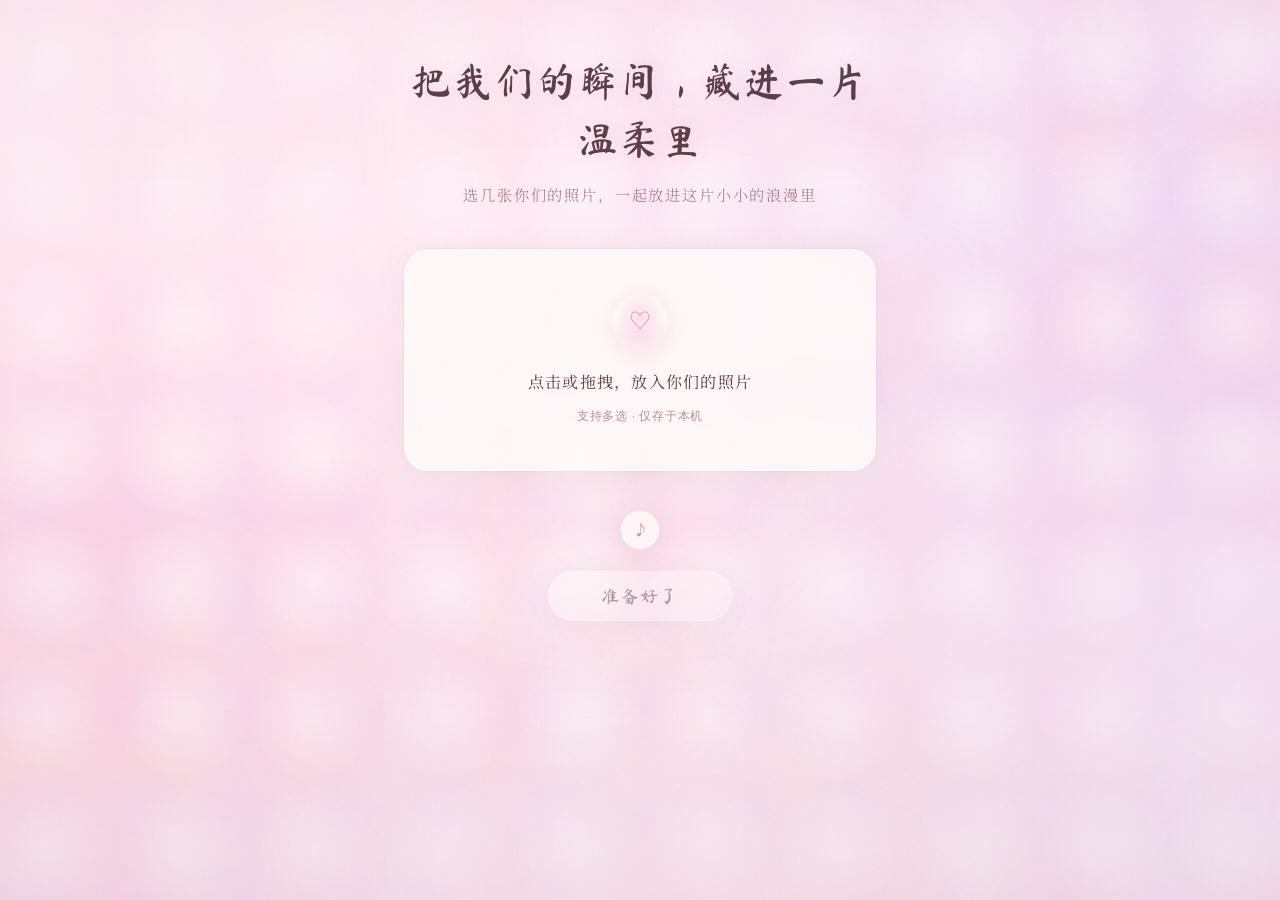
==== commit f038ae66: "Update website" ====
--- a/index.html
+++ b/index.html
@@ -45,6 +45,7 @@
     </section>
 
     <footer class="upload-actions">
+      <button type="button" class="btn-sound-toggle btn-sound-toggle-upload" data-sound-toggle aria-pressed="true" title="关闭音效" aria-label="关闭音效">♪</button>
       <button type="button" class="btn-primary" id="confirmBtn" disabled>准备好了</button>
       <a href="gallery.html" class="link-secondary" id="continueLink" hidden>先看看上次的回忆 →</a>
     </footer>
@@ -52,6 +53,7 @@
 
   <script src="js/heart-rain.js"></script>
   <script src="js/db.js"></script>
+  <script src="js/romance-audio.js"></script>
   <script src="js/app.js"></script>
 </body>
 </html>
--- a/css/style.css
+++ b/css/style.css
@@ -796,6 +796,45 @@
   box-shadow: var(--shadow-glow);
 }
 
+.btn-sound-toggle {
+  width: 42px;
+  height: 42px;
+  border: 1px solid rgba(255, 255, 255, 0.9);
+  border-radius: 50%;
+  background: var(--glass);
+  backdrop-filter: blur(12px);
+  -webkit-backdrop-filter: blur(12px);
+  color: var(--rose-deep);
+  font-size: 1.05rem;
+  line-height: 1;
+  cursor: pointer;
+  box-shadow: var(--shadow-soft), 0 0 20px rgba(230, 160, 185, 0.15);
+  transition: background 0.3s, transform 0.3s, box-shadow 0.3s, opacity 0.3s;
+  font-family: var(--font-body);
+}
+
+.btn-sound-toggle:hover {
+  background: rgba(255, 255, 255, 0.95);
+  transform: scale(1.08);
+  box-shadow: var(--shadow-glow);
+}
+
+.btn-sound-toggle:active {
+  transform: scale(0.95);
+}
+
+.btn-sound-toggle.is-muted {
+  opacity: 0.55;
+  color: var(--text-soft);
+}
+
+.btn-sound-toggle-upload {
+  width: 38px;
+  height: 38px;
+  font-size: 0.95rem;
+  margin-bottom: 4px;
+}
+
 .rules-bubble {
   position: absolute;
   top: 46px;
@@ -1068,6 +1107,451 @@
     inset 0 0 8px rgba(255, 230, 240, 0.28);
   pointer-events: none;
   animation: formationRing 0.82s ease-out forwards;
+}
+
+/* ===== 方向键边缘冲击波 ===== */
+.edge-shockwave {
+  position: fixed;
+  pointer-events: none;
+  z-index: 22;
+  contain: layout style paint;
+}
+
+.edge-from-left {
+  left: 0;
+  top: 0;
+  width: min(36vw, 260px);
+  height: 100vh;
+}
+
+.edge-from-right {
+  right: 0;
+  top: 0;
+  width: min(36vw, 260px);
+  height: 100vh;
+}
+
+.edge-from-up {
+  top: 0;
+  left: 0;
+  width: 100vw;
+  height: min(36vh, 220px);
+}
+
+.edge-from-down {
+  bottom: 0;
+  left: 0;
+  width: 100vw;
+  height: min(36vh, 220px);
+}
+
+.edge-shockwave-sustain {
+  --sw-i: 0.35;
+}
+
+.edge-from-left.edge-shockwave-sustain,
+.edge-from-right.edge-shockwave-sustain {
+  width: min(calc(24vw + var(--sw-i) * 24vw), calc(180px + var(--sw-i) * 200px));
+}
+
+.edge-from-up.edge-shockwave-sustain,
+.edge-from-down.edge-shockwave-sustain {
+  height: min(calc(22vh + var(--sw-i) * 22vh), calc(160px + var(--sw-i) * 180px));
+}
+
+.edge-shockwave-sustain::before {
+  animation: none;
+  opacity: calc(0.18 + var(--sw-i) * 0.78);
+}
+
+.edge-from-left.edge-shockwave-sustain::before,
+.edge-from-right.edge-shockwave-sustain::before {
+  transform: scaleX(calc(0.38 + var(--sw-i) * 0.92)) scaleY(calc(0.92 + var(--sw-i) * 0.22));
+}
+
+.edge-from-up.edge-shockwave-sustain::before,
+.edge-from-down.edge-shockwave-sustain::before {
+  transform: scaleY(calc(0.38 + var(--sw-i) * 0.92)) scaleX(calc(0.92 + var(--sw-i) * 0.22));
+}
+
+.edge-shockwave-sustain.sw-intense::before {
+  filter: brightness(1.12) saturate(1.15);
+}
+
+.edge-shockwave-sustain.sw-max::before {
+  filter: brightness(1.22) saturate(1.28);
+}
+
+.edge-shockwave-sustain::after {
+  display: none;
+}
+
+.edge-shockwave-sustain-flash {
+  position: fixed;
+  inset: 0;
+  pointer-events: none;
+  z-index: 21;
+  opacity: var(--sw-i, 0);
+}
+
+.edge-shockwave-sustain-flash.edge-from-left {
+  background: linear-gradient(90deg, rgba(255, 120, 165, 0.34) 0%, transparent 50%);
+}
+
+.edge-shockwave-sustain-flash.edge-from-right {
+  background: linear-gradient(270deg, rgba(255, 120, 165, 0.34) 0%, transparent 50%);
+}
+
+.edge-shockwave-sustain-flash.edge-from-up {
+  background: linear-gradient(180deg, rgba(255, 120, 165, 0.34) 0%, transparent 50%);
+}
+
+.edge-shockwave-sustain-flash.edge-from-down {
+  background: linear-gradient(0deg, rgba(255, 120, 165, 0.34) 0%, transparent 50%);
+}
+
+.edge-shockwave-pulse {
+  --sw-pulse: 1;
+}
+
+.edge-shockwave-pulse::before {
+  animation-duration: calc(0.58s / var(--sw-pulse));
+}
+
+.edge-shockwave-pulse .edge-shockwave-ring {
+  animation-duration: calc(0.62s / var(--sw-pulse));
+  border-width: calc(1px + var(--sw-pulse) * 1.4px);
+}
+
+.edge-shockwave-pulse::after {
+  animation-duration: calc(0.42s / var(--sw-pulse));
+  animation-name: edgeShockFlashPulse;
+}
+
+@keyframes edgeShockFlashPulse {
+  0% { opacity: calc(0.35 + var(--sw-pulse) * 0.25); }
+  100% { opacity: 0; }
+}
+
+.edge-shockwave::before {
+  content: '';
+  position: absolute;
+  inset: 0;
+  opacity: 0;
+  animation: edgeShockGlowX 0.58s ease-out forwards;
+}
+
+.edge-from-left::before {
+  transform-origin: left center;
+  background: linear-gradient(
+    90deg,
+    rgba(255, 95, 145, 0.92) 0%,
+    rgba(255, 175, 205, 0.5) 36%,
+    transparent 100%
+  );
+}
+
+.edge-from-right::before {
+  transform-origin: right center;
+  background: linear-gradient(
+    270deg,
+    rgba(255, 95, 145, 0.92) 0%,
+    rgba(255, 175, 205, 0.5) 36%,
+    transparent 100%
+  );
+}
+
+.edge-from-up::before {
+  transform-origin: center top;
+  background: linear-gradient(
+    180deg,
+    rgba(255, 95, 145, 0.92) 0%,
+    rgba(255, 175, 205, 0.5) 36%,
+    transparent 100%
+  );
+}
+
+.edge-from-down::before {
+  transform-origin: center bottom;
+  background: linear-gradient(
+    0deg,
+    rgba(255, 95, 145, 0.92) 0%,
+    rgba(255, 175, 205, 0.5) 36%,
+    transparent 100%
+  );
+}
+
+.edge-shockwave::after {
+  content: '';
+  position: fixed;
+  inset: 0;
+  pointer-events: none;
+  opacity: 0;
+  animation: edgeShockFlash 0.42s ease-out forwards;
+}
+
+.edge-from-left::after {
+  background: linear-gradient(90deg, rgba(255, 120, 165, 0.28) 0%, transparent 48%);
+}
+
+.edge-from-right::after {
+  background: linear-gradient(270deg, rgba(255, 120, 165, 0.28) 0%, transparent 48%);
+}
+
+.edge-from-up::after {
+  background: linear-gradient(180deg, rgba(255, 120, 165, 0.28) 0%, transparent 48%);
+}
+
+.edge-from-down::after {
+  background: linear-gradient(0deg, rgba(255, 120, 165, 0.28) 0%, transparent 48%);
+}
+
+.edge-shockwave-ring {
+  position: absolute;
+  pointer-events: none;
+  border-radius: 50%;
+  border: 2px solid rgba(255, 215, 230, 0.82);
+  opacity: 0;
+}
+
+.edge-from-left .edge-shockwave-ring {
+  top: 50%;
+  left: 0;
+  width: 36vmax;
+  height: 130vmax;
+  margin-top: -65vmax;
+  transform-origin: left center;
+  animation: edgeRingFromLeft 0.62s cubic-bezier(0.16, 0.84, 0.32, 1) forwards;
+}
+
+.edge-from-right .edge-shockwave-ring {
+  top: 50%;
+  right: 0;
+  width: 36vmax;
+  height: 130vmax;
+  margin-top: -65vmax;
+  transform-origin: right center;
+  animation: edgeRingFromRight 0.62s cubic-bezier(0.16, 0.84, 0.32, 1) forwards;
+}
+
+.edge-from-up .edge-shockwave-ring {
+  top: 0;
+  left: 50%;
+  width: 130vmax;
+  height: 36vmax;
+  margin-left: -65vmax;
+  transform-origin: center top;
+  animation: edgeRingFromUp 0.62s cubic-bezier(0.16, 0.84, 0.32, 1) forwards;
+}
+
+.edge-from-down .edge-shockwave-ring {
+  bottom: 0;
+  left: 50%;
+  width: 130vmax;
+  height: 36vmax;
+  margin-left: -65vmax;
+  transform-origin: center bottom;
+  animation: edgeRingFromDown 0.62s cubic-bezier(0.16, 0.84, 0.32, 1) forwards;
+}
+
+.edge-shockwave-ring-delay {
+  animation-delay: 0.08s;
+}
+
+@keyframes edgeShockGlowX {
+  0% { opacity: 1; transform: scaleX(0.35) scaleY(1); }
+  100% { opacity: 0; transform: scaleX(1.15) scaleY(1.05); }
+}
+
+@keyframes edgeShockGlowY {
+  0% { opacity: 1; transform: scaleY(0.35) scaleX(1); }
+  100% { opacity: 0; transform: scaleY(1.15) scaleX(1.05); }
+}
+
+.edge-from-up::before,
+.edge-from-down::before {
+  animation-name: edgeShockGlowY;
+}
+
+@keyframes edgeShockFlash {
+  0% { opacity: 0.7; }
+  100% { opacity: 0; }
+}
+
+@keyframes edgeRingFromLeft {
+  0% { opacity: 0.92; transform: scale(0.06); }
+  100% { opacity: 0; transform: scale(1); }
+}
+
+@keyframes edgeRingFromRight {
+  0% { opacity: 0.92; transform: scale(0.06); }
+  100% { opacity: 0; transform: scale(1); }
+}
+
+@keyframes edgeRingFromUp {
+  0% { opacity: 0.92; transform: scale(0.06); }
+  100% { opacity: 0; transform: scale(1); }
+}
+
+@keyframes edgeRingFromDown {
+  0% { opacity: 0.92; transform: scale(0.06); }
+  100% { opacity: 0; transform: scale(1); }
+}
+
+.gallery-stage.shockwave-shake-left {
+  animation: shockwaveShakeLeft 0.42s cubic-bezier(0.36, 0.07, 0.19, 0.97) both;
+}
+
+.gallery-stage.shockwave-shake-right {
+  animation: shockwaveShakeRight 0.42s cubic-bezier(0.36, 0.07, 0.19, 0.97) both;
+}
+
+.gallery-stage.shockwave-shake-up {
+  animation: shockwaveShakeUp 0.42s cubic-bezier(0.36, 0.07, 0.19, 0.97) both;
+}
+
+.gallery-stage.shockwave-shake-down {
+  animation: shockwaveShakeDown 0.42s cubic-bezier(0.36, 0.07, 0.19, 0.97) both;
+}
+
+.gallery-stage.shockwave-shake-mid {
+  animation-duration: 0.48s;
+}
+
+.gallery-stage.shockwave-shake-strong {
+  animation-duration: 0.56s;
+}
+
+.gallery-stage.shockwave-shake-mid.shockwave-shake-left {
+  animation-name: shockwaveShakeLeftMid;
+}
+
+.gallery-stage.shockwave-shake-strong.shockwave-shake-left {
+  animation-name: shockwaveShakeLeftStrong;
+}
+
+.gallery-stage.shockwave-shake-mid.shockwave-shake-right {
+  animation-name: shockwaveShakeRightMid;
+}
+
+.gallery-stage.shockwave-shake-strong.shockwave-shake-right {
+  animation-name: shockwaveShakeRightStrong;
+}
+
+.gallery-stage.shockwave-shake-mid.shockwave-shake-up {
+  animation-name: shockwaveShakeUpMid;
+}
+
+.gallery-stage.shockwave-shake-strong.shockwave-shake-up {
+  animation-name: shockwaveShakeUpStrong;
+}
+
+.gallery-stage.shockwave-shake-mid.shockwave-shake-down {
+  animation-name: shockwaveShakeDownMid;
+}
+
+.gallery-stage.shockwave-shake-strong.shockwave-shake-down {
+  animation-name: shockwaveShakeDownStrong;
+}
+
+@keyframes shockwaveShakeLeft {
+  0%, 100% { transform: translate(0, 0); }
+  14% { transform: translate(10px, -3px); }
+  32% { transform: translate(-7px, 3px); }
+  50% { transform: translate(5px, -2px); }
+  68% { transform: translate(-3px, 1px); }
+}
+
+@keyframes shockwaveShakeRight {
+  0%, 100% { transform: translate(0, 0); }
+  14% { transform: translate(-10px, 3px); }
+  32% { transform: translate(7px, -3px); }
+  50% { transform: translate(-5px, 2px); }
+  68% { transform: translate(3px, -1px); }
+}
+
+@keyframes shockwaveShakeUp {
+  0%, 100% { transform: translate(0, 0); }
+  14% { transform: translate(-3px, 10px); }
+  32% { transform: translate(3px, -7px); }
+  50% { transform: translate(-2px, 5px); }
+  68% { transform: translate(1px, -3px); }
+}
+
+@keyframes shockwaveShakeDown {
+  0%, 100% { transform: translate(0, 0); }
+  14% { transform: translate(3px, -10px); }
+  32% { transform: translate(-3px, 7px); }
+  50% { transform: translate(2px, -5px); }
+  68% { transform: translate(-1px, 3px); }
+}
+
+@keyframes shockwaveShakeLeftMid {
+  0%, 100% { transform: translate(0, 0); }
+  14% { transform: translate(14px, -4px); }
+  32% { transform: translate(-10px, 5px); }
+  50% { transform: translate(8px, -3px); }
+  68% { transform: translate(-5px, 2px); }
+}
+
+@keyframes shockwaveShakeLeftStrong {
+  0%, 100% { transform: translate(0, 0); }
+  12% { transform: translate(20px, -6px); }
+  28% { transform: translate(-14px, 7px); }
+  44% { transform: translate(12px, -5px); }
+  60% { transform: translate(-8px, 4px); }
+  76% { transform: translate(5px, -2px); }
+}
+
+@keyframes shockwaveShakeRightMid {
+  0%, 100% { transform: translate(0, 0); }
+  14% { transform: translate(-14px, 4px); }
+  32% { transform: translate(10px, -5px); }
+  50% { transform: translate(-8px, 3px); }
+  68% { transform: translate(5px, -2px); }
+}
+
+@keyframes shockwaveShakeRightStrong {
+  0%, 100% { transform: translate(0, 0); }
+  12% { transform: translate(-20px, 6px); }
+  28% { transform: translate(14px, -7px); }
+  44% { transform: translate(-12px, 5px); }
+  60% { transform: translate(8px, -4px); }
+  76% { transform: translate(-5px, 2px); }
+}
+
+@keyframes shockwaveShakeUpMid {
+  0%, 100% { transform: translate(0, 0); }
+  14% { transform: translate(-3px, 14px); }
+  32% { transform: translate(3px, -10px); }
+  50% { transform: translate(-2px, 7px); }
+  68% { transform: translate(1px, -4px); }
+}
+
+@keyframes shockwaveShakeUpStrong {
+  0%, 100% { transform: translate(0, 0); }
+  12% { transform: translate(-5px, 20px); }
+  28% { transform: translate(5px, -14px); }
+  44% { transform: translate(-3px, 11px); }
+  60% { transform: translate(2px, -7px); }
+  76% { transform: translate(-1px, 4px); }
+}
+
+@keyframes shockwaveShakeDownMid {
+  0%, 100% { transform: translate(0, 0); }
+  14% { transform: translate(3px, -14px); }
+  32% { transform: translate(-3px, 10px); }
+  50% { transform: translate(2px, -7px); }
+  68% { transform: translate(-1px, 4px); }
+}
+
+@keyframes shockwaveShakeDownStrong {
+  0%, 100% { transform: translate(0, 0); }
+  12% { transform: translate(5px, -20px); }
+  28% { transform: translate(-5px, 14px); }
+  44% { transform: translate(3px, -11px); }
+  60% { transform: translate(-2px, 7px); }
+  76% { transform: translate(1px, -4px); }
 }
 
 .formation-glyph-wrap {
@@ -1310,7 +1794,16 @@
   .drop-icon::after,
   .formation-burst-flash,
   .formation-burst-ring,
-  .formation-glyph-wrap {
+  .formation-glyph-wrap,
+  .edge-shockwave::before,
+  .edge-shockwave::after,
+  .edge-shockwave-ring,
+  .edge-shockwave-sustain::before,
+  .edge-shockwave-sustain-flash,
+  .gallery-stage.shockwave-shake-left,
+  .gallery-stage.shockwave-shake-right,
+  .gallery-stage.shockwave-shake-up,
+  .gallery-stage.shockwave-shake-down {
     animation: none !important;
   }
 
